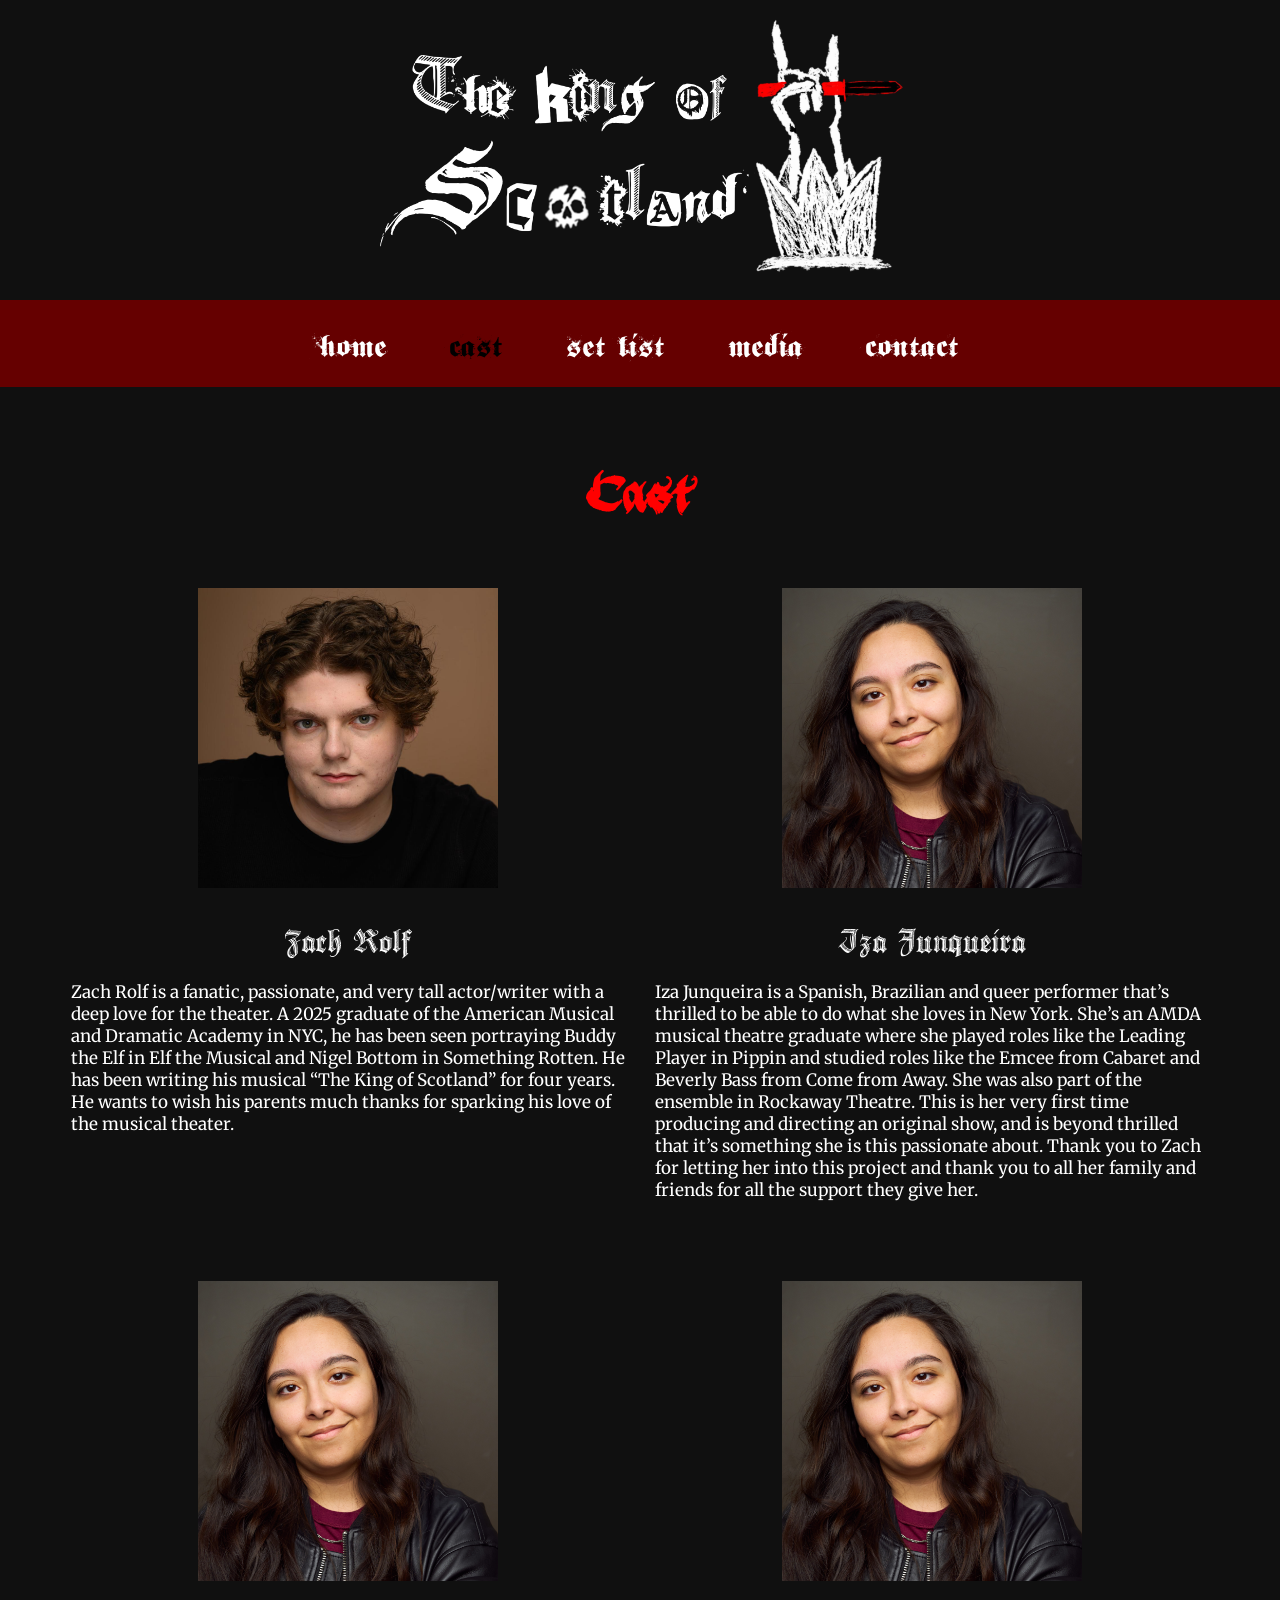
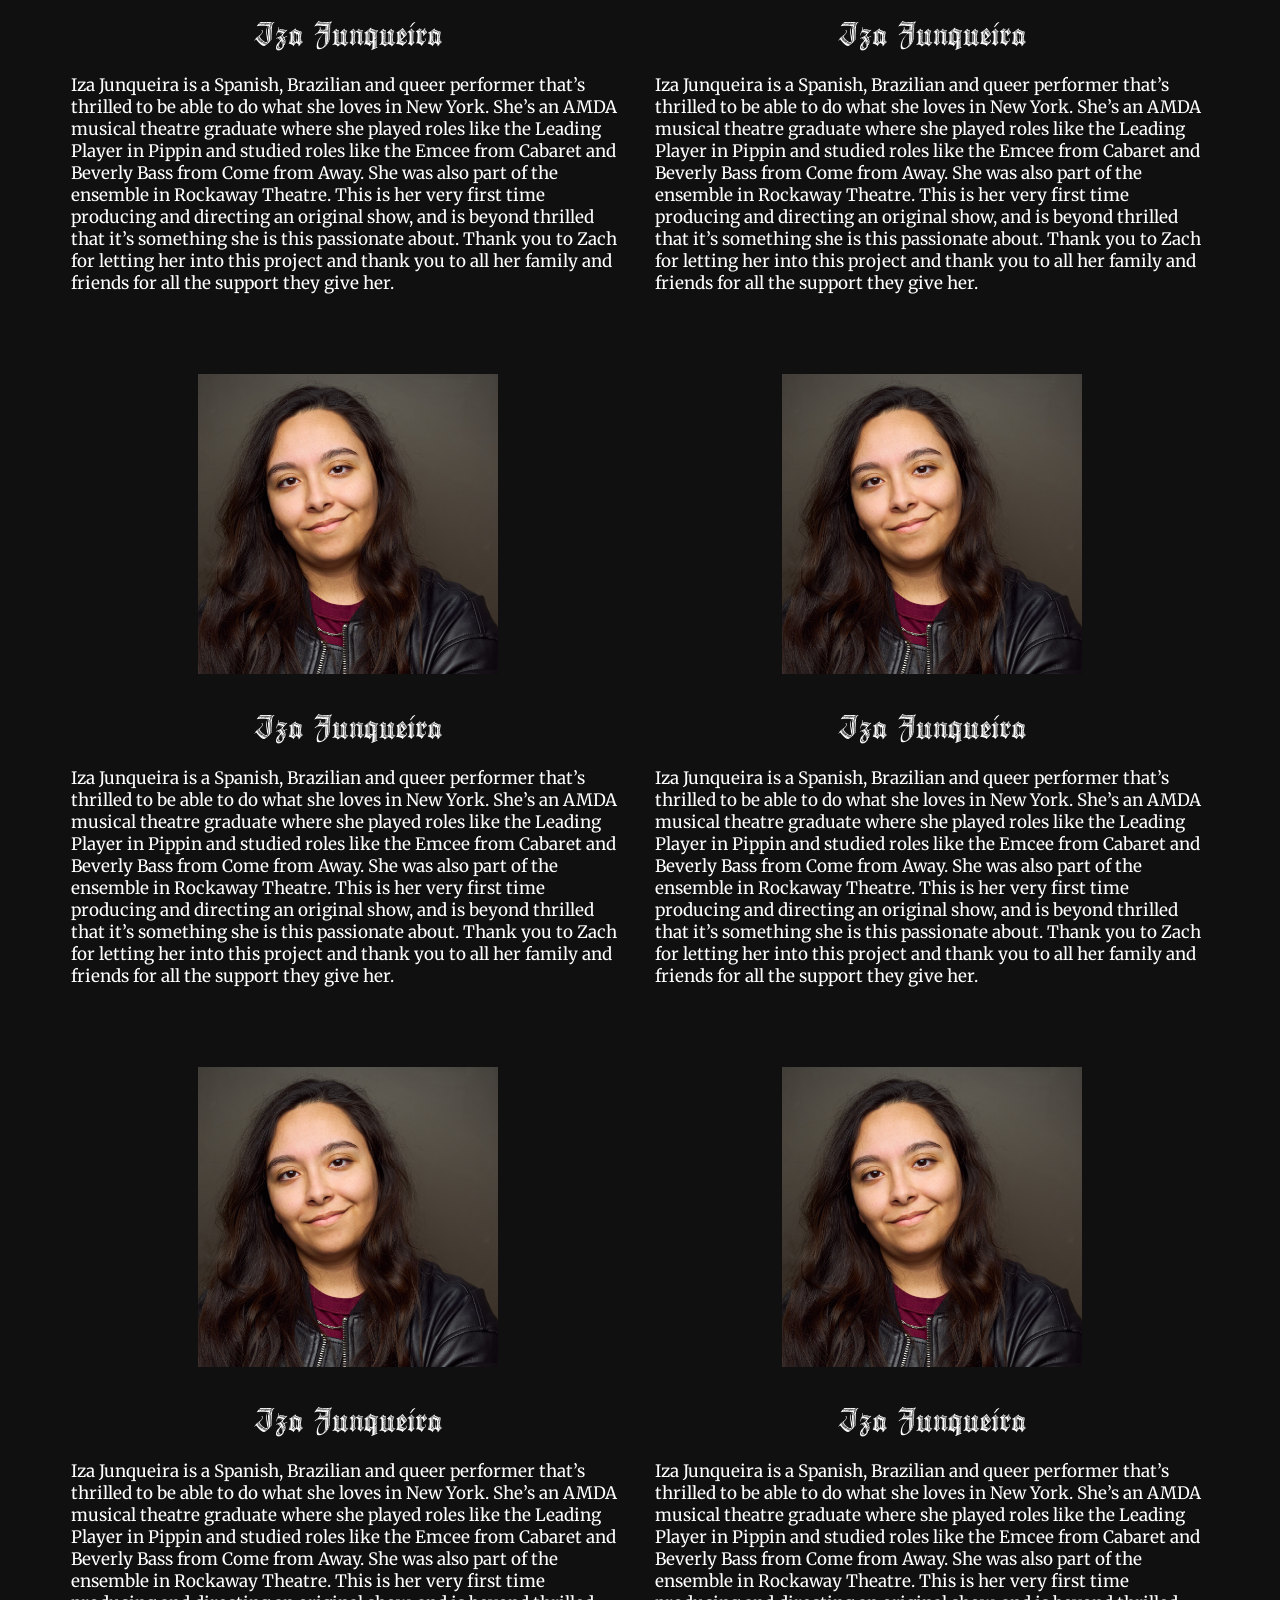
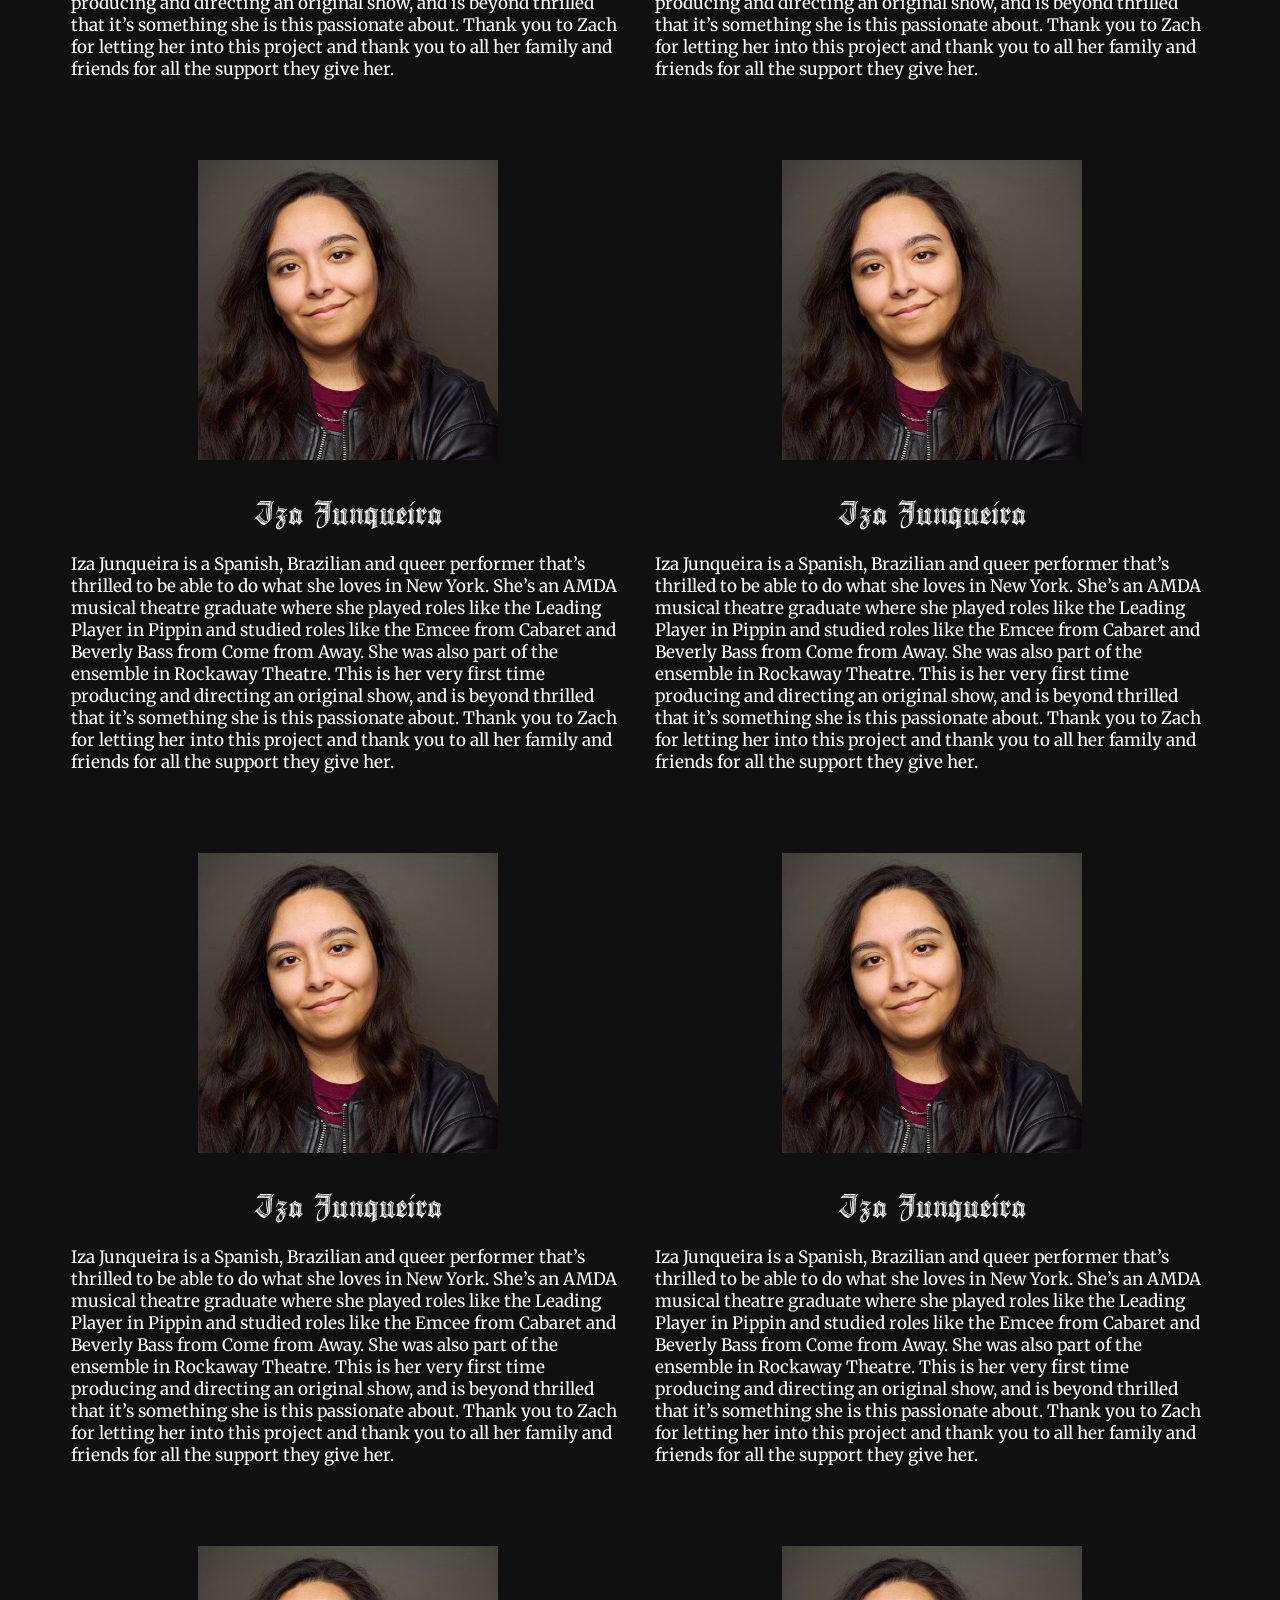
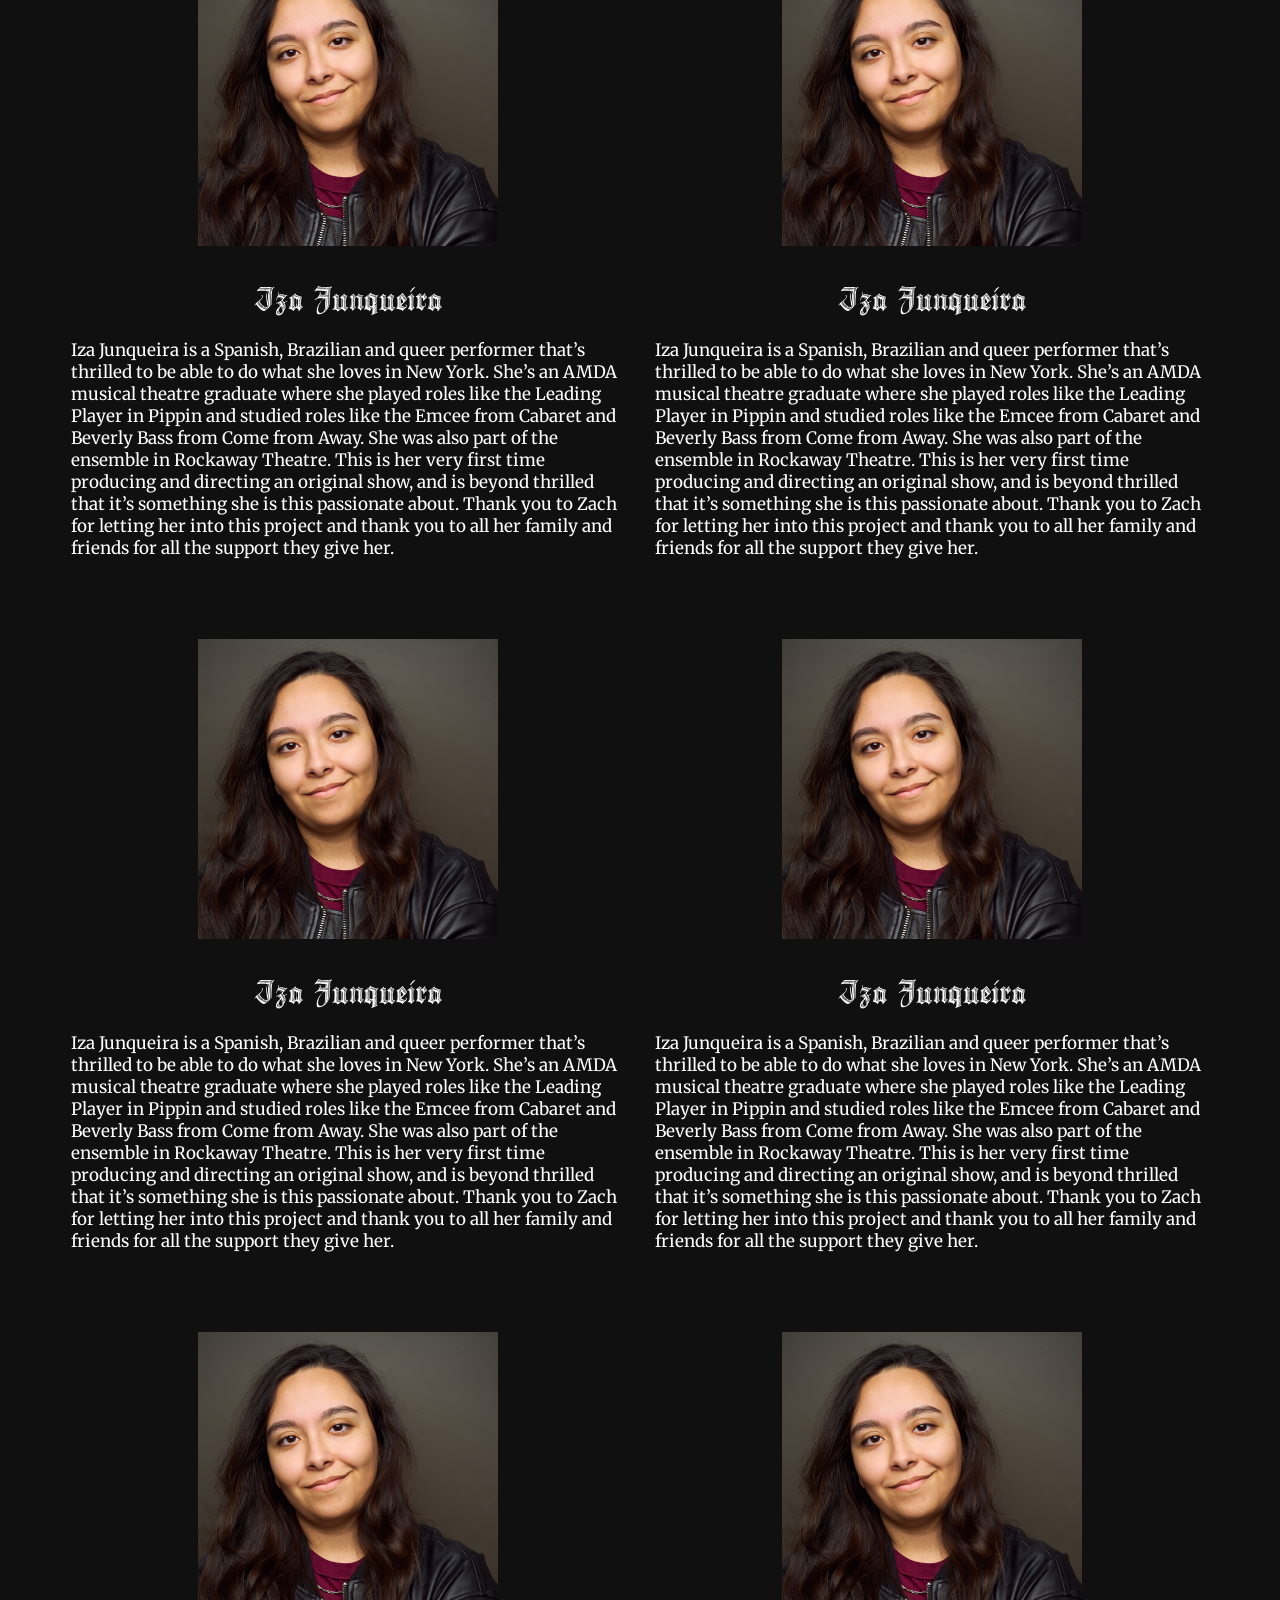
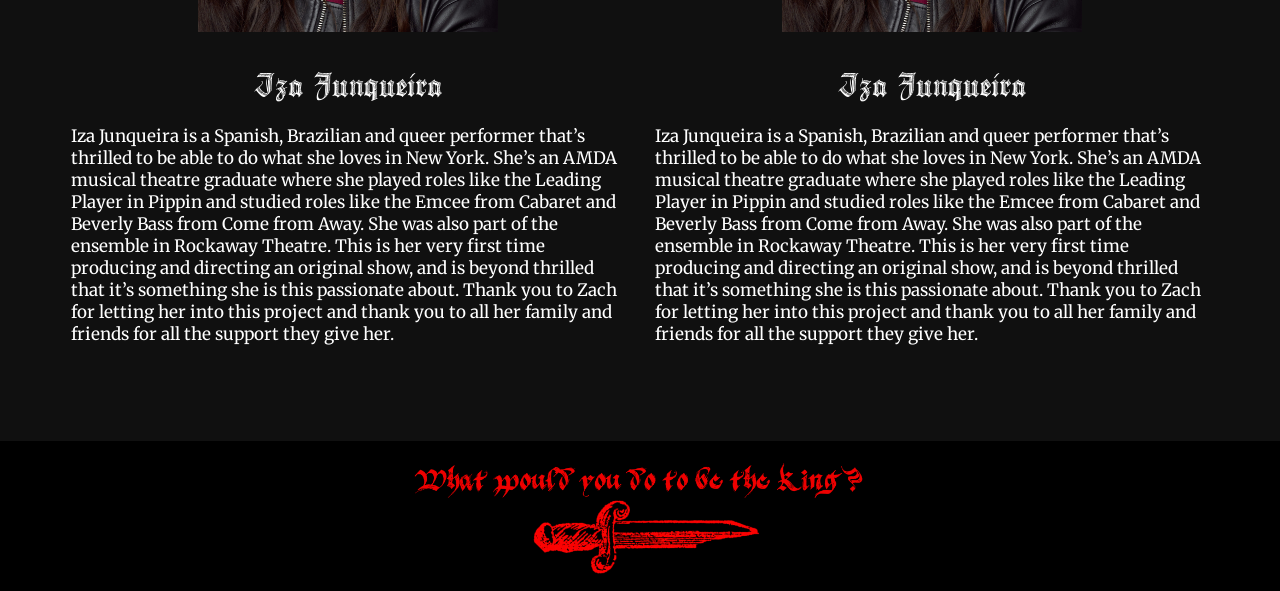
==== cast.html @ 0c0e6af6 "feat: add and style cast for desktop" ====
<!DOCTYPE html>
<html lang="en">
<head>
  <meta charset="UTF-8">
  <meta name="viewport" content="width=device-width, initial-scale=1.0">
  <title>The King of Scotland | Cast</title>
  <link rel="stylesheet" href="style.css">
  <script src="script.js"></script>
</head>
<body>
  
  <header>
    <div class="banner">
      <img src="./images/kos-full-logo-right.png">
    </div>
  </header>
  <div class="menu__container">
    <nav class="menu">
      <a href="index.html">HOME</a>
      <a href="cast.html" class="active">CAST</a>
      <a href="set-list.html">SET LIST</a>
      <a href="media.html">MEDIA</a>
      <a href="contact.html">CONTACT</a>
    </nav>
  </div>

  <main class="intro">
    <div class="container">
      <div class="row">
        <h1 class="intro__header">Cast</h1>
        <div class="cast">
          <div class="cast-member">
            <figure class="cast-member__img--wrapper">
              <img src="/images/headshots/zach headshot .jpeg" alt="" class="cast-member__img">
            </figure>
            <div class="cast-member__bio">
              <div class="cast-member__name">
              Zach Rolf
              </div>
              <div class="cast-member__description">
                Zach Rolf is a fanatic, passionate, and very tall actor/writer with a deep love for the theater. A 2025 graduate of the American Musical and Dramatic Academy in NYC, he has been seen portraying Buddy the Elf in Elf the Musical and Nigel Bottom in Something Rotten. He has been writing his musical “The King of Scotland” for four years. He wants to wish his parents much thanks for sparking his love of the musical theater.
              </div>
            </div>
          </div>
          <div class="cast-member">
            <figure class="cast-member__img--wrapper">
              <img src="/images/headshots/iza.jpg" alt="" class="cast-member__img">
            </figure>
            <div class="cast-member__bio">
              <div class="cast-member__name">
              Iza Junqueira
              </div>
              <div class="cast-member__description">
                Iza Junqueira is a Spanish, Brazilian and queer performer that’s thrilled to be able to do what she loves in New York. She’s an AMDA musical theatre graduate where she played roles like the Leading Player in Pippin and studied roles like the Emcee from Cabaret and Beverly Bass from Come from Away. She was also part of the ensemble in Rockaway Theatre. This is her very first time producing and directing an original show, and is beyond thrilled that it’s something she is this passionate about. Thank you to Zach for letting her into this project and thank you to all her family and friends for all the support they give her.
              </div>
            </div>
          </div>
          <div class="cast-member">
            <figure class="cast-member__img--wrapper">
              <img src="/images/headshots/iza.jpg" alt="" class="cast-member__img">
            </figure>
            <div class="cast-member__bio">
              <div class="cast-member__name">
              Iza Junqueira
              </div>
              <div class="cast-member__description">
                Iza Junqueira is a Spanish, Brazilian and queer performer that’s thrilled to be able to do what she loves in New York. She’s an AMDA musical theatre graduate where she played roles like the Leading Player in Pippin and studied roles like the Emcee from Cabaret and Beverly Bass from Come from Away. She was also part of the ensemble in Rockaway Theatre. This is her very first time producing and directing an original show, and is beyond thrilled that it’s something she is this passionate about. Thank you to Zach for letting her into this project and thank you to all her family and friends for all the support they give her.
              </div>
            </div>
          </div>
          <div class="cast-member">
            <figure class="cast-member__img--wrapper">
              <img src="/images/headshots/iza.jpg" alt="" class="cast-member__img">
            </figure>
            <div class="cast-member__bio">
              <div class="cast-member__name">
              Iza Junqueira
              </div>
              <div class="cast-member__description">
                Iza Junqueira is a Spanish, Brazilian and queer performer that’s thrilled to be able to do what she loves in New York. She’s an AMDA musical theatre graduate where she played roles like the Leading Player in Pippin and studied roles like the Emcee from Cabaret and Beverly Bass from Come from Away. She was also part of the ensemble in Rockaway Theatre. This is her very first time producing and directing an original show, and is beyond thrilled that it’s something she is this passionate about. Thank you to Zach for letting her into this project and thank you to all her family and friends for all the support they give her.
              </div>
            </div>
          </div>
          <div class="cast-member">
            <figure class="cast-member__img--wrapper">
              <img src="/images/headshots/iza.jpg" alt="" class="cast-member__img">
            </figure>
            <div class="cast-member__bio">
              <div class="cast-member__name">
              Iza Junqueira
              </div>
              <div class="cast-member__description">
                Iza Junqueira is a Spanish, Brazilian and queer performer that’s thrilled to be able to do what she loves in New York. She’s an AMDA musical theatre graduate where she played roles like the Leading Player in Pippin and studied roles like the Emcee from Cabaret and Beverly Bass from Come from Away. She was also part of the ensemble in Rockaway Theatre. This is her very first time producing and directing an original show, and is beyond thrilled that it’s something she is this passionate about. Thank you to Zach for letting her into this project and thank you to all her family and friends for all the support they give her.
              </div>
            </div>
          </div>
          <div class="cast-member">
            <figure class="cast-member__img--wrapper">
              <img src="/images/headshots/iza.jpg" alt="" class="cast-member__img">
            </figure>
            <div class="cast-member__bio">
              <div class="cast-member__name">
              Iza Junqueira
              </div>
              <div class="cast-member__description">
                Iza Junqueira is a Spanish, Brazilian and queer performer that’s thrilled to be able to do what she loves in New York. She’s an AMDA musical theatre graduate where she played roles like the Leading Player in Pippin and studied roles like the Emcee from Cabaret and Beverly Bass from Come from Away. She was also part of the ensemble in Rockaway Theatre. This is her very first time producing and directing an original show, and is beyond thrilled that it’s something she is this passionate about. Thank you to Zach for letting her into this project and thank you to all her family and friends for all the support they give her.
              </div>
            </div>
          </div>
          <div class="cast-member">
            <figure class="cast-member__img--wrapper">
              <img src="/images/headshots/iza.jpg" alt="" class="cast-member__img">
            </figure>
            <div class="cast-member__bio">
              <div class="cast-member__name">
              Iza Junqueira
              </div>
              <div class="cast-member__description">
                Iza Junqueira is a Spanish, Brazilian and queer performer that’s thrilled to be able to do what she loves in New York. She’s an AMDA musical theatre graduate where she played roles like the Leading Player in Pippin and studied roles like the Emcee from Cabaret and Beverly Bass from Come from Away. She was also part of the ensemble in Rockaway Theatre. This is her very first time producing and directing an original show, and is beyond thrilled that it’s something she is this passionate about. Thank you to Zach for letting her into this project and thank you to all her family and friends for all the support they give her.
              </div>
            </div>
          </div>
          <div class="cast-member">
            <figure class="cast-member__img--wrapper">
              <img src="/images/headshots/iza.jpg" alt="" class="cast-member__img">
            </figure>
            <div class="cast-member__bio">
              <div class="cast-member__name">
              Iza Junqueira
              </div>
              <div class="cast-member__description">
                Iza Junqueira is a Spanish, Brazilian and queer performer that’s thrilled to be able to do what she loves in New York. She’s an AMDA musical theatre graduate where she played roles like the Leading Player in Pippin and studied roles like the Emcee from Cabaret and Beverly Bass from Come from Away. She was also part of the ensemble in Rockaway Theatre. This is her very first time producing and directing an original show, and is beyond thrilled that it’s something she is this passionate about. Thank you to Zach for letting her into this project and thank you to all her family and friends for all the support they give her.
              </div>
            </div>
          </div>
          <div class="cast-member">
            <figure class="cast-member__img--wrapper">
              <img src="/images/headshots/iza.jpg" alt="" class="cast-member__img">
            </figure>
            <div class="cast-member__bio">
              <div class="cast-member__name">
              Iza Junqueira
              </div>
              <div class="cast-member__description">
                Iza Junqueira is a Spanish, Brazilian and queer performer that’s thrilled to be able to do what she loves in New York. She’s an AMDA musical theatre graduate where she played roles like the Leading Player in Pippin and studied roles like the Emcee from Cabaret and Beverly Bass from Come from Away. She was also part of the ensemble in Rockaway Theatre. This is her very first time producing and directing an original show, and is beyond thrilled that it’s something she is this passionate about. Thank you to Zach for letting her into this project and thank you to all her family and friends for all the support they give her.
              </div>
            </div>
          </div>
          <div class="cast-member">
            <figure class="cast-member__img--wrapper">
              <img src="/images/headshots/iza.jpg" alt="" class="cast-member__img">
            </figure>
            <div class="cast-member__bio">
              <div class="cast-member__name">
              Iza Junqueira
              </div>
              <div class="cast-member__description">
                Iza Junqueira is a Spanish, Brazilian and queer performer that’s thrilled to be able to do what she loves in New York. She’s an AMDA musical theatre graduate where she played roles like the Leading Player in Pippin and studied roles like the Emcee from Cabaret and Beverly Bass from Come from Away. She was also part of the ensemble in Rockaway Theatre. This is her very first time producing and directing an original show, and is beyond thrilled that it’s something she is this passionate about. Thank you to Zach for letting her into this project and thank you to all her family and friends for all the support they give her.
              </div>
            </div>
          </div>
          <div class="cast-member">
            <figure class="cast-member__img--wrapper">
              <img src="/images/headshots/iza.jpg" alt="" class="cast-member__img">
            </figure>
            <div class="cast-member__bio">
              <div class="cast-member__name">
              Iza Junqueira
              </div>
              <div class="cast-member__description">
                Iza Junqueira is a Spanish, Brazilian and queer performer that’s thrilled to be able to do what she loves in New York. She’s an AMDA musical theatre graduate where she played roles like the Leading Player in Pippin and studied roles like the Emcee from Cabaret and Beverly Bass from Come from Away. She was also part of the ensemble in Rockaway Theatre. This is her very first time producing and directing an original show, and is beyond thrilled that it’s something she is this passionate about. Thank you to Zach for letting her into this project and thank you to all her family and friends for all the support they give her.
              </div>
            </div>
          </div>
          <div class="cast-member">
            <figure class="cast-member__img--wrapper">
              <img src="/images/headshots/iza.jpg" alt="" class="cast-member__img">
            </figure>
            <div class="cast-member__bio">
              <div class="cast-member__name">
              Iza Junqueira
              </div>
              <div class="cast-member__description">
                Iza Junqueira is a Spanish, Brazilian and queer performer that’s thrilled to be able to do what she loves in New York. She’s an AMDA musical theatre graduate where she played roles like the Leading Player in Pippin and studied roles like the Emcee from Cabaret and Beverly Bass from Come from Away. She was also part of the ensemble in Rockaway Theatre. This is her very first time producing and directing an original show, and is beyond thrilled that it’s something she is this passionate about. Thank you to Zach for letting her into this project and thank you to all her family and friends for all the support they give her.
              </div>
            </div>
          </div>
          <div class="cast-member">
            <figure class="cast-member__img--wrapper">
              <img src="/images/headshots/iza.jpg" alt="" class="cast-member__img">
            </figure>
            <div class="cast-member__bio">
              <div class="cast-member__name">
              Iza Junqueira
              </div>
              <div class="cast-member__description">
                Iza Junqueira is a Spanish, Brazilian and queer performer that’s thrilled to be able to do what she loves in New York. She’s an AMDA musical theatre graduate where she played roles like the Leading Player in Pippin and studied roles like the Emcee from Cabaret and Beverly Bass from Come from Away. She was also part of the ensemble in Rockaway Theatre. This is her very first time producing and directing an original show, and is beyond thrilled that it’s something she is this passionate about. Thank you to Zach for letting her into this project and thank you to all her family and friends for all the support they give her.
              </div>
            </div>
          </div>
          <div class="cast-member">
            <figure class="cast-member__img--wrapper">
              <img src="/images/headshots/iza.jpg" alt="" class="cast-member__img">
            </figure>
            <div class="cast-member__bio">
              <div class="cast-member__name">
              Iza Junqueira
              </div>
              <div class="cast-member__description">
                Iza Junqueira is a Spanish, Brazilian and queer performer that’s thrilled to be able to do what she loves in New York. She’s an AMDA musical theatre graduate where she played roles like the Leading Player in Pippin and studied roles like the Emcee from Cabaret and Beverly Bass from Come from Away. She was also part of the ensemble in Rockaway Theatre. This is her very first time producing and directing an original show, and is beyond thrilled that it’s something she is this passionate about. Thank you to Zach for letting her into this project and thank you to all her family and friends for all the support they give her.
              </div>
            </div>
          </div>
          <div class="cast-member">
            <figure class="cast-member__img--wrapper">
              <img src="/images/headshots/iza.jpg" alt="" class="cast-member__img">
            </figure>
            <div class="cast-member__bio">
              <div class="cast-member__name">
              Iza Junqueira
              </div>
              <div class="cast-member__description">
                Iza Junqueira is a Spanish, Brazilian and queer performer that’s thrilled to be able to do what she loves in New York. She’s an AMDA musical theatre graduate where she played roles like the Leading Player in Pippin and studied roles like the Emcee from Cabaret and Beverly Bass from Come from Away. She was also part of the ensemble in Rockaway Theatre. This is her very first time producing and directing an original show, and is beyond thrilled that it’s something she is this passionate about. Thank you to Zach for letting her into this project and thank you to all her family and friends for all the support they give her.
              </div>
            </div>
          </div>
          <div class="cast-member">
            <figure class="cast-member__img--wrapper">
              <img src="/images/headshots/iza.jpg" alt="" class="cast-member__img">
            </figure>
            <div class="cast-member__bio">
              <div class="cast-member__name">
              Iza Junqueira
              </div>
              <div class="cast-member__description">
                Iza Junqueira is a Spanish, Brazilian and queer performer that’s thrilled to be able to do what she loves in New York. She’s an AMDA musical theatre graduate where she played roles like the Leading Player in Pippin and studied roles like the Emcee from Cabaret and Beverly Bass from Come from Away. She was also part of the ensemble in Rockaway Theatre. This is her very first time producing and directing an original show, and is beyond thrilled that it’s something she is this passionate about. Thank you to Zach for letting her into this project and thank you to all her family and friends for all the support they give her.
              </div>
            </div>
          </div>
          <div class="cast-member">
            <figure class="cast-member__img--wrapper">
              <img src="/images/headshots/iza.jpg" alt="" class="cast-member__img">
            </figure>
            <div class="cast-member__bio">
              <div class="cast-member__name">
              Iza Junqueira
              </div>
              <div class="cast-member__description">
                Iza Junqueira is a Spanish, Brazilian and queer performer that’s thrilled to be able to do what she loves in New York. She’s an AMDA musical theatre graduate where she played roles like the Leading Player in Pippin and studied roles like the Emcee from Cabaret and Beverly Bass from Come from Away. She was also part of the ensemble in Rockaway Theatre. This is her very first time producing and directing an original show, and is beyond thrilled that it’s something she is this passionate about. Thank you to Zach for letting her into this project and thank you to all her family and friends for all the support they give her.
              </div>
            </div>
          </div>
          <div class="cast-member">
            <figure class="cast-member__img--wrapper">
              <img src="/images/headshots/iza.jpg" alt="" class="cast-member__img">
            </figure>
            <div class="cast-member__bio">
              <div class="cast-member__name">
              Iza Junqueira
              </div>
              <div class="cast-member__description">
                Iza Junqueira is a Spanish, Brazilian and queer performer that’s thrilled to be able to do what she loves in New York. She’s an AMDA musical theatre graduate where she played roles like the Leading Player in Pippin and studied roles like the Emcee from Cabaret and Beverly Bass from Come from Away. She was also part of the ensemble in Rockaway Theatre. This is her very first time producing and directing an original show, and is beyond thrilled that it’s something she is this passionate about. Thank you to Zach for letting her into this project and thank you to all her family and friends for all the support they give her.
              </div>
            </div>
          </div>
        </div>
      </div>
    </div>
  </main>
  

  <footer>
    <div class="footer__img--wrapper">
      <img class="footer__img" src="images/what would you do to be the king.PNG" alt="">
    </div>
  </footer>
</body>
</html>
---- style.css ----
/* fonts */
@import url('https://fonts.googleapis.com/css2?family=Manufacturing+Consent&family=Roboto:ital,wght@0,100..900;1,100..900&display=swap');

@import url('https://fonts.googleapis.com/css2?family=Merriweather:ital,opsz,wght@0,18..144,300..900;1,18..144,300..900&display=swap');


@font-face {
  font-family: 'blackflag';
  src: url('fonts/BlackFlag.woff2');
  font-display: swap;
}

@font-face {
  font-family: 'deutsche';
  src: url('fonts/DeutscheZierschrift.woff2');
  font-display: swap;
}

@font-face {
  font-family: 'fleshwound';
  src: url('fonts/Flesh\ Wound.woff2');
  font-display: swap;
}

@font-face {
  font-family: 'gothicpunk';
  src: url('fonts/Gothic\ Punk.woff2');
  font-display: swap;
}

@font-face {
  font-family: 'gothical';
  src: url('fonts/Gothical.woff2');
  font-display: swap;
}

/* BODY */
html, body {
    margin: 0;
    padding: 0;
}

.container {
  padding: 56px;
}

.row {
  width: 100%;
  max-width: 1500px;
  margin: 0 auto;
}

/* 

BANNER!!!!

*/

.banner {
  display: flex;
  justify-content: center;
  background: #101010;
}

.banner img {
  max-height: 300px;
  width: auto;
}

/* nav bar */

.menu {
  display: flex;
  justify-content: center;
  gap: calc(100%/20);
  background: rgb(101, 0, 0);
  padding: 20px;
}

.menu__container {
  position: sticky;
  top: 0;
  z-index: 100;
  background: rgb(101, 0, 0);
}

.menu a {
  position: relative;
  text-decoration: none;
  color: white;
  font-family: 'gothical';
  font-size: 40px;
  align-items: center;
}

.menu a:hover {
  font-family: 'gothicpunk';
  font-size: 20px;
  padding-bottom: 0%;
}

.menu a.active {
  color: rgb(0, 0, 0);
}

/* 

HOME PAGE!!!!!!!!!!! 

*/

.intro {
  display: flex;
  flex-direction: column;
  justify-content: center;
  align-items: center;
  background-color: #101010;
  color: #ffffff;
}

.intro__header {
  color: red;
  font-family: "blackflag", sans-serif;
  text-align: center;
}

.intro__para, .intro__para--primary {
  font-family: 'Manufacturing Consent', sans-serif;
  font-size: 28px;
  margin: 0 24px;
  text-align: center;
  margin: 12px 24px;
  max-width: 60vw;
}

.intro__para--primary {
  color: red;
}

/* 

CAST!!!!!!!!!!!!!!

*/

.cast {
  display: flex;
  gap: calc(100/3);
  justify-content: center;
  flex-wrap: wrap;
}

.cast-member {
  padding: 24px 15px;
  padding-bottom: 40px;
  flex: 1;
}

.cast-member__img--wrapper {
  border-radius: 4px;
  display: flex;
  justify-content: center;
}

.cast-member__img {
  height: 300px;
  width: 300px;
  object-fit: cover;
  object-position: top;
}

.cast-member__bio {
  display: flex;
  flex-wrap: wrap;
  flex-direction: column;
  align-items: center;
}

.cast-member__name {
  font-family: 'deutsche', sans-serif;
  padding: 20px 0;
  font-size: 30px;
}

.cast-member__description {
  font-family: 'Merriweather', sans-serif;
  font-size: 17px;
}

/* 

FOOTER

*/

footer {
  background-color: black;
}

.footer__img--wrapper {
  background-color: black;
  overflow: hidden;
  display: flex;
  justify-content: center;
}

.footer__img {
  max-height: 150px;
}


/* PHONE SIZE */
@media (max-width: 550px) {
  .menu__container {
    display: flex;
    flex-wrap: wrap;
  }
  
  .menu {
    display: flex;
    flex-wrap: wrap;
  }

  h1 {
    padding-top: 10px;
    font-size: 25px;
  }

}

@media (max-width: 768px) {
  .banner img {
    max-width: 70vw;
    height: auto;
  }

  .menu__container {
    display: flex;
    flex-wrap: wrap;
    justify-content: center;
  }

  .menu {
    width: 100vw;
    display: flex;
    flex-wrap: wrap;
    padding: 20px;
    gap: calc(100%/20);
    justify-content: center;
  }

  .menu a {
    font-size: 30px;
  }

  .intro {
    flex-wrap: wrap;
    padding: 0 20px;
  }

  
}

@media (max-width: 938px) {
  .cast {
    display: flex;
    flex-wrap: wrap;
    gap: 100%;
    flex-direction: column;
  }

  .cast-member {
    padding: 24px;
    width: 100%;
  }

  .cast-member__img--wrapper {
    overflow: hidden;
  }

  .cast-member__img {
    width: 200px;
    height: 200px;
  }

  .cast-member__bio {
    align-items: start;
    
  }


}
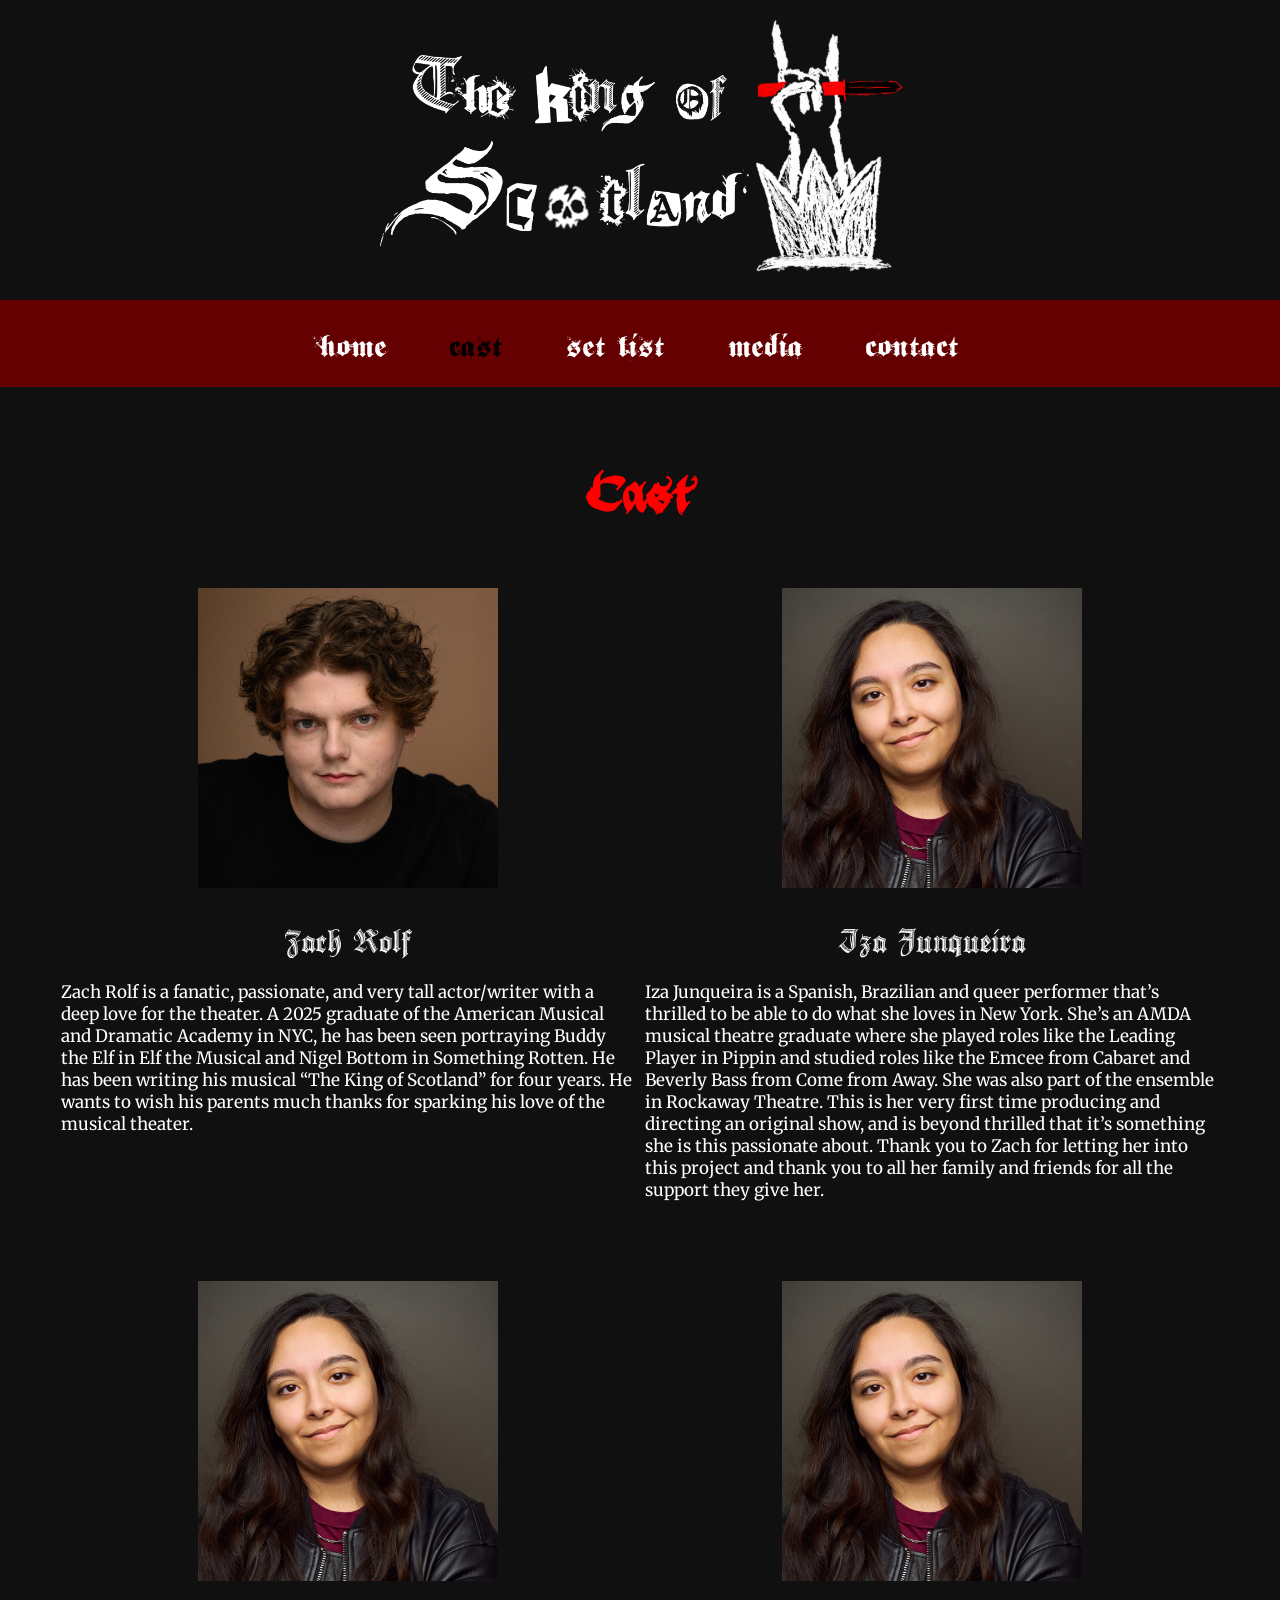
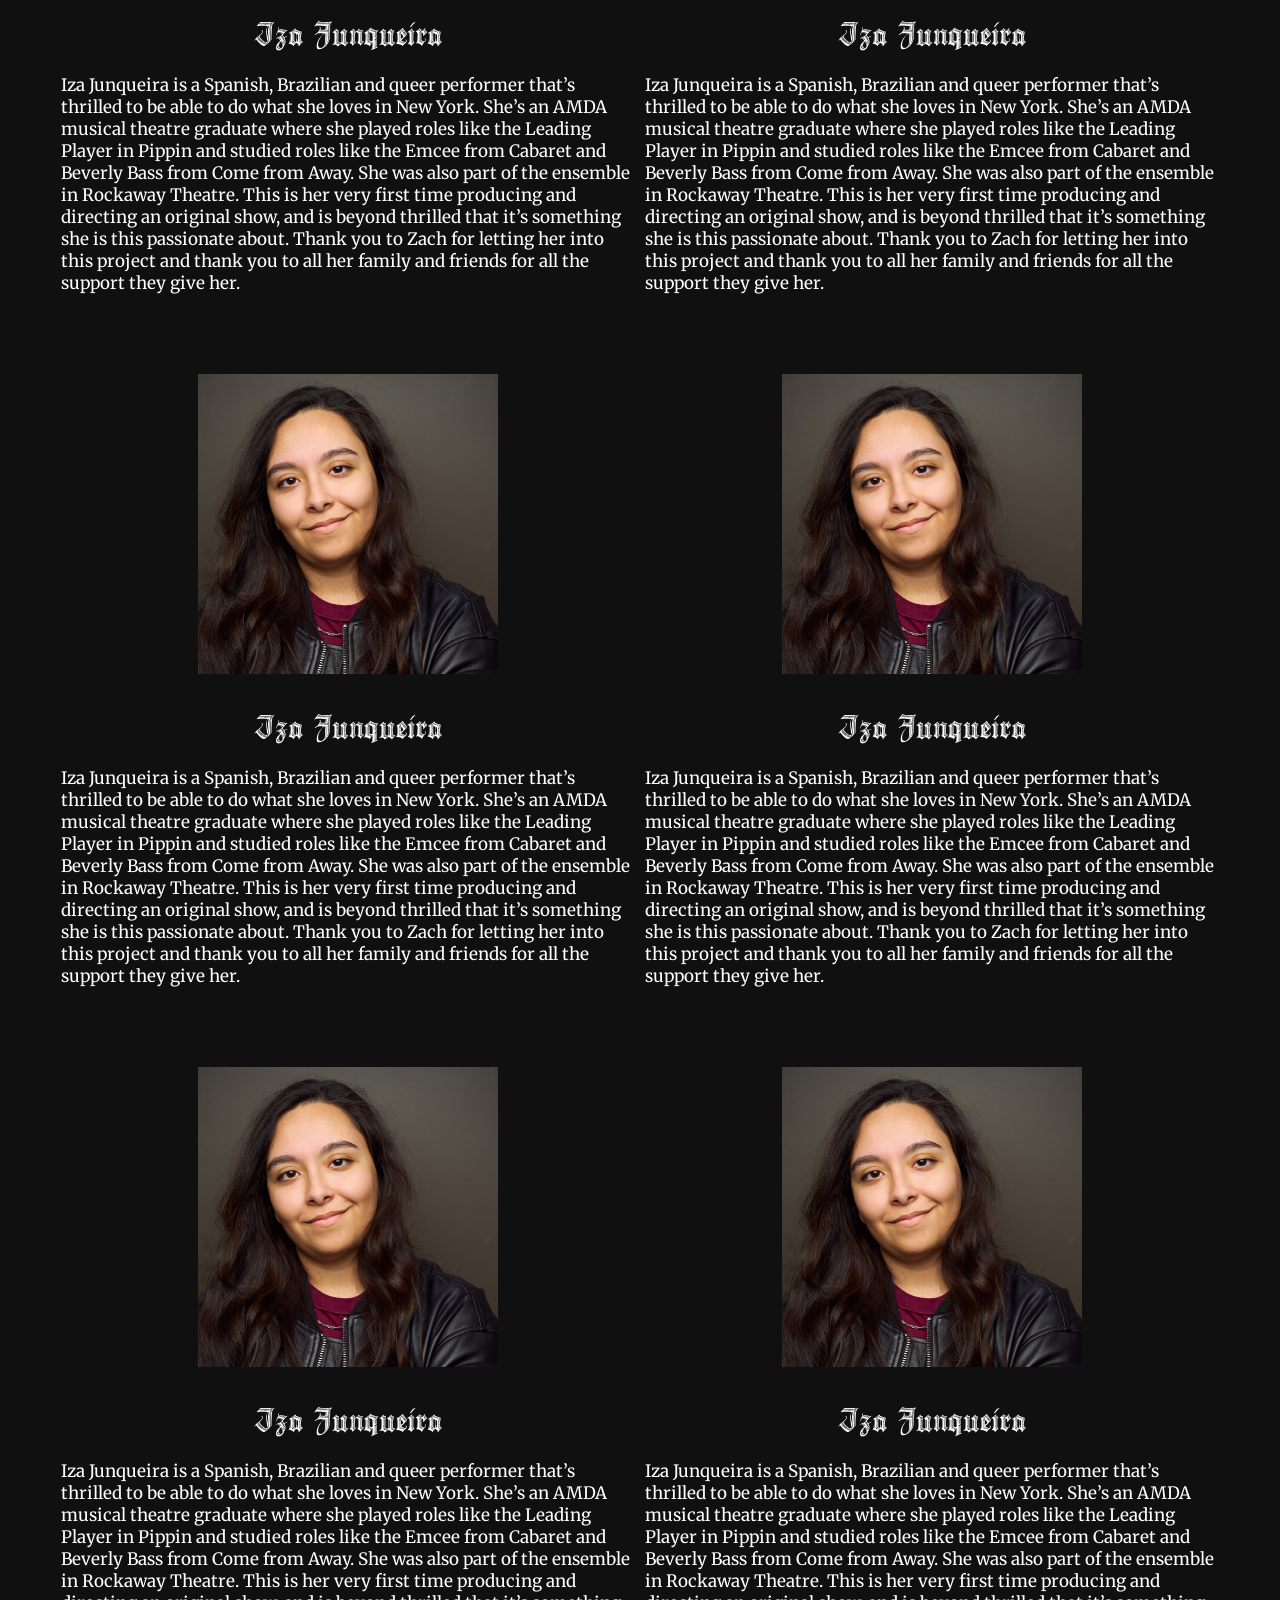
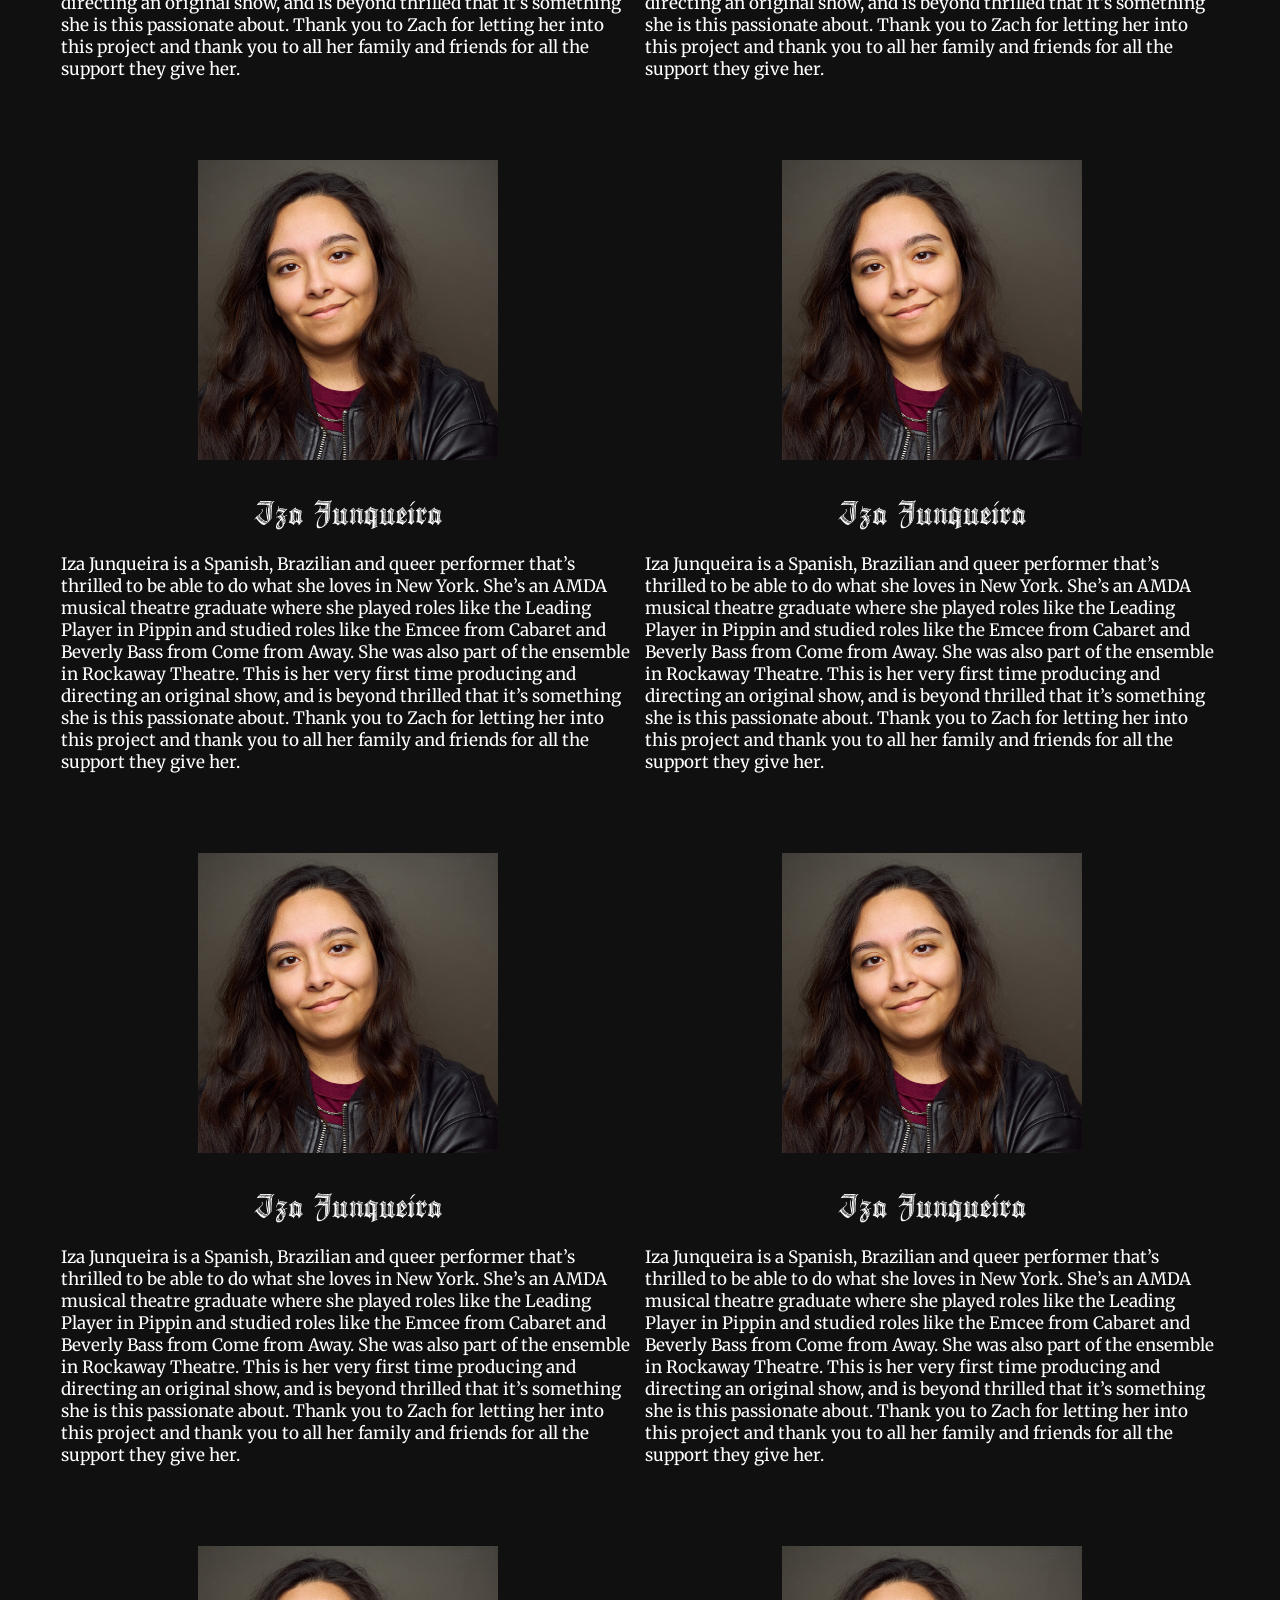
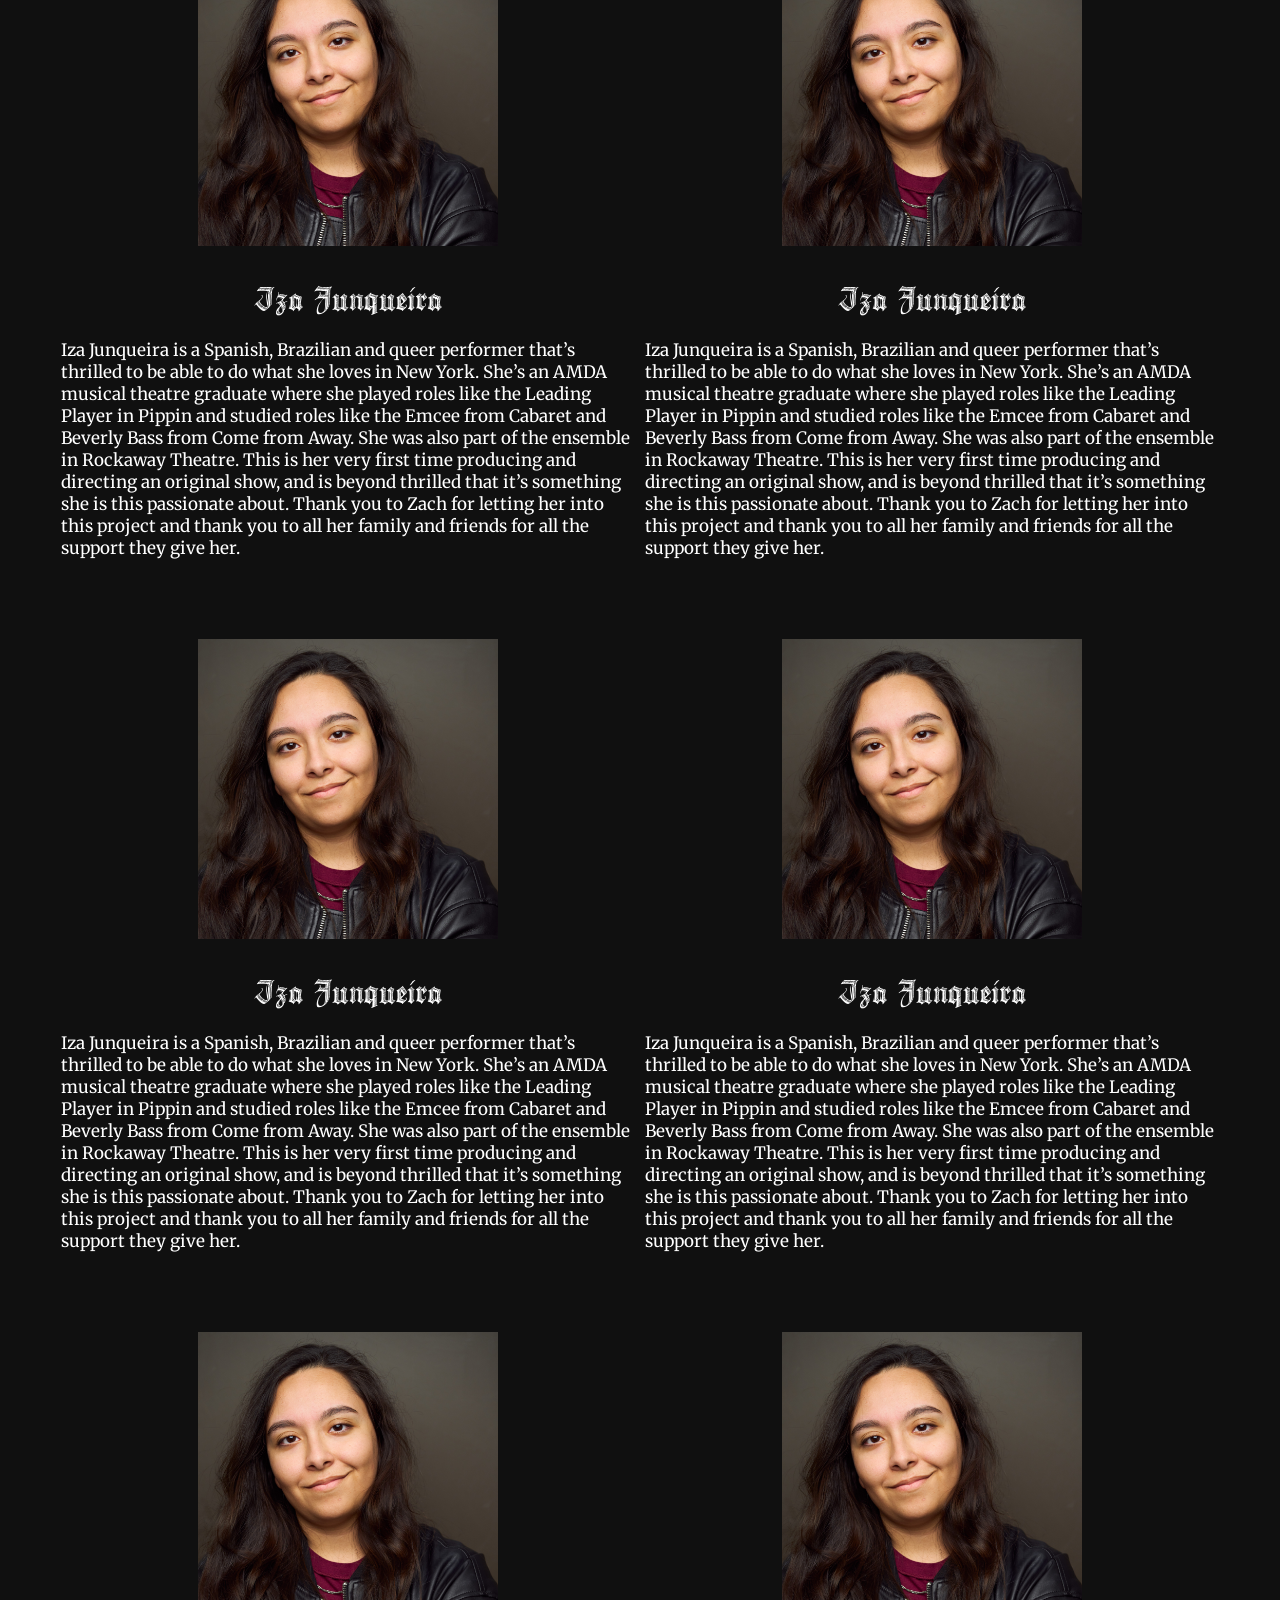
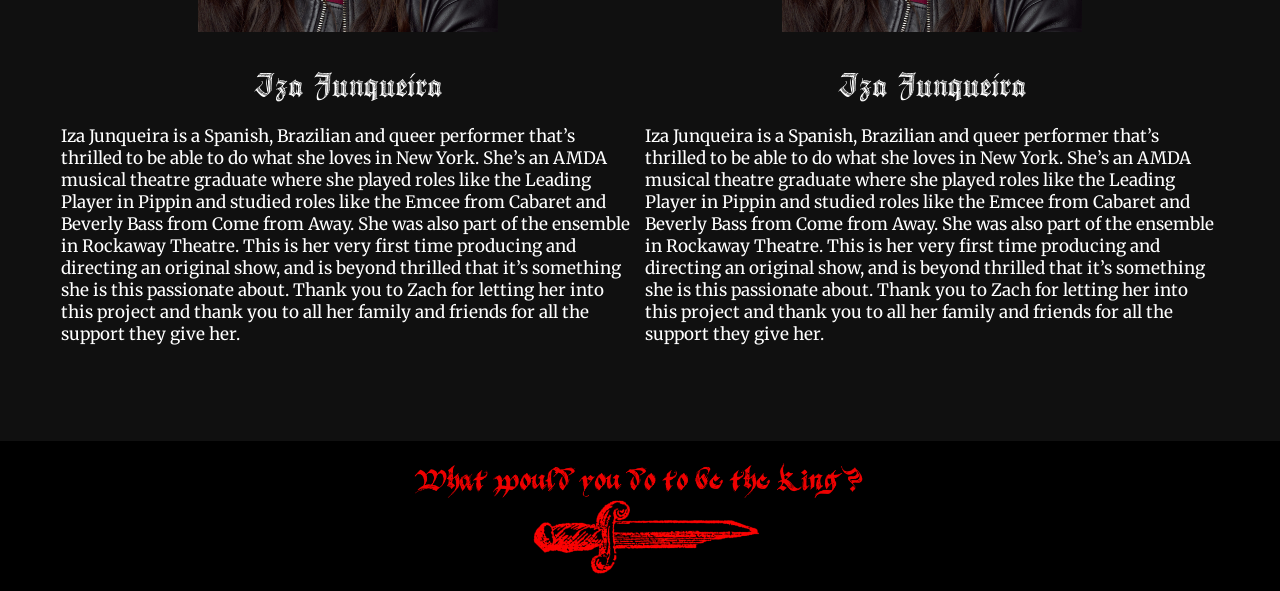
==== commit efcaf2be: "feat: add cast responsiveness for mobile" ====
--- a/cast.html
+++ b/cast.html
@@ -24,7 +24,7 @@
     </nav>
   </div>
 
-  <main class="intro">
+  <main class="cast__page">
     <div class="container">
       <div class="row">
         <h1 class="intro__header">Cast</h1>
--- a/style.css
+++ b/style.css
@@ -143,6 +143,15 @@
 
 */
 
+.cast__page {
+  display: flex;
+  flex-direction: column;
+  justify-content: center;
+  align-items: center;
+  background-color: #101010;
+  color: #ffffff;
+}
+
 .cast {
   display: flex;
   gap: calc(100/3);
@@ -151,7 +160,7 @@
 }
 
 .cast-member {
-  padding: 24px 15px;
+  padding: 24px 5px;
   padding-bottom: 40px;
   flex: 1;
 }
@@ -210,20 +219,41 @@
 
 
 /* PHONE SIZE */
-@media (max-width: 550px) {
-  .menu__container {
-    display: flex;
-    flex-wrap: wrap;
-  }
-  
-  .menu {
-    display: flex;
-    flex-wrap: wrap;
-  }
-
-  h1 {
-    padding-top: 10px;
-    font-size: 25px;
+
+@media (max-width: 964px) {
+  .cast {
+    display: flex;
+    gap: 0;
+    flex-direction: column;
+  }
+
+  .cast-member {
+    display: flex;
+    flex-direction: row;
+    align-items: flex-start;
+    gap: 16px;
+    width: 100%;
+    box-sizing: border-box;
+  }
+
+  .cast-member__img--wrapper {
+    flex-shrink: 0;
+    margin: 0;
+  }
+
+  .cast-member__img {
+    width: 200px;
+    height: 200px;
+  }
+
+  .cast-member__bio {
+    align-items: flex-start;
+    flex: 1;
+    min-width: 0;
+  }
+
+  .cast-member__name {
+    padding: 0 0 12px 0;
   }
 
 }
@@ -258,35 +288,48 @@
     padding: 0 20px;
   }
 
+  .cast-member__img {
+    width: 150px;
+    height: 150px;
+  }
+
+  .cast-member__name {
+    font-size: 20px;
+  }
+
+  .cast-member__description {
+    font-size: 13px;
+  }
+}
+
+@media (max-width: 550px) {
+  .menu__container {
+    display: flex;
+    flex-wrap: wrap;
+  }
   
-}
-
-@media (max-width: 938px) {
-  .cast {
-    display: flex;
-    flex-wrap: wrap;
-    gap: 100%;
-    flex-direction: column;
-  }
-
-  .cast-member {
-    padding: 24px;
-    width: 100%;
-  }
-
-  .cast-member__img--wrapper {
-    overflow: hidden;
+  .menu {
+    display: flex;
+    flex-wrap: wrap;
+  }
+
+  .container {
+    padding: 5px 15px;
+  }
+
+  h1 {
+    padding-top: 10px;
+    font-size: 25px;
+  }
+
+  .footer__img {
+    max-width: 90vw;
+    height: auto;
   }
 
   .cast-member__img {
-    width: 200px;
-    height: 200px;
-  }
-
-  .cast-member__bio {
-    align-items: start;
-    
-  }
-
+    width: 100px;
+    height: 100px;
+  }
 
 }
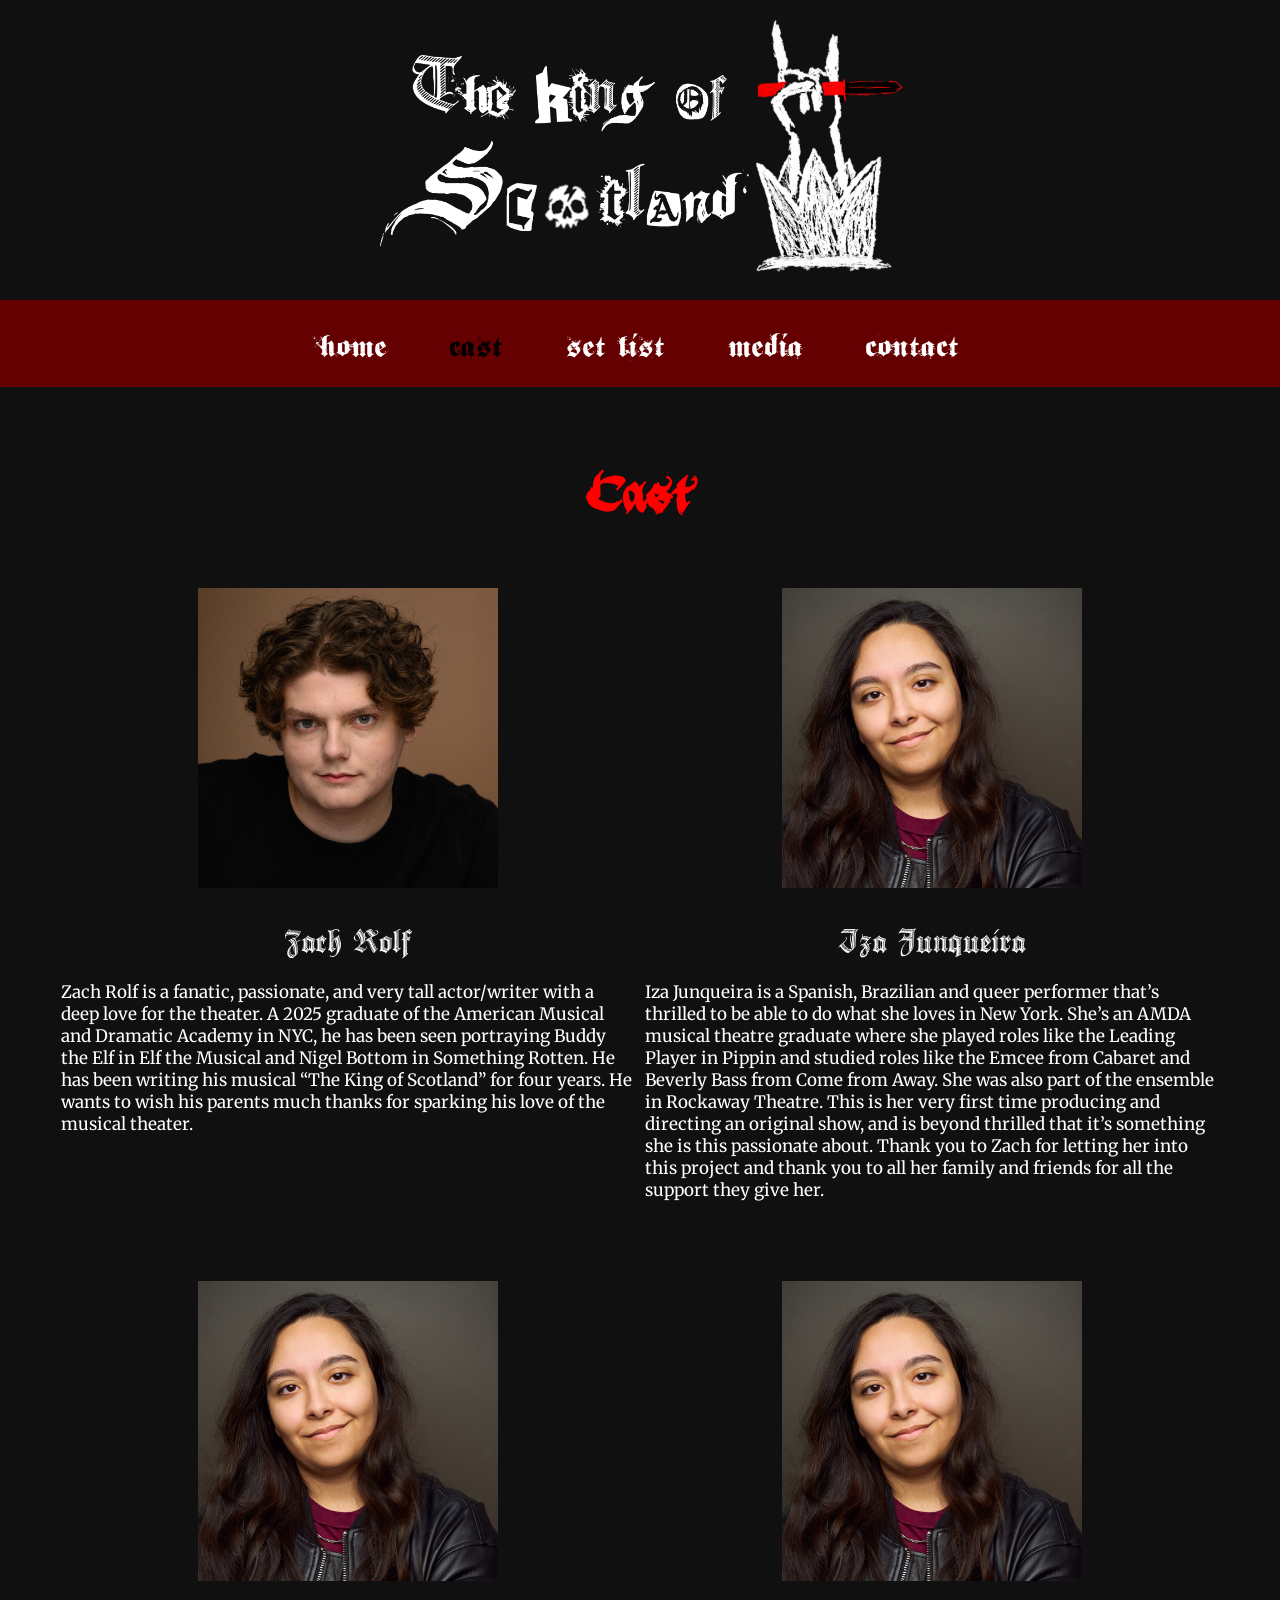
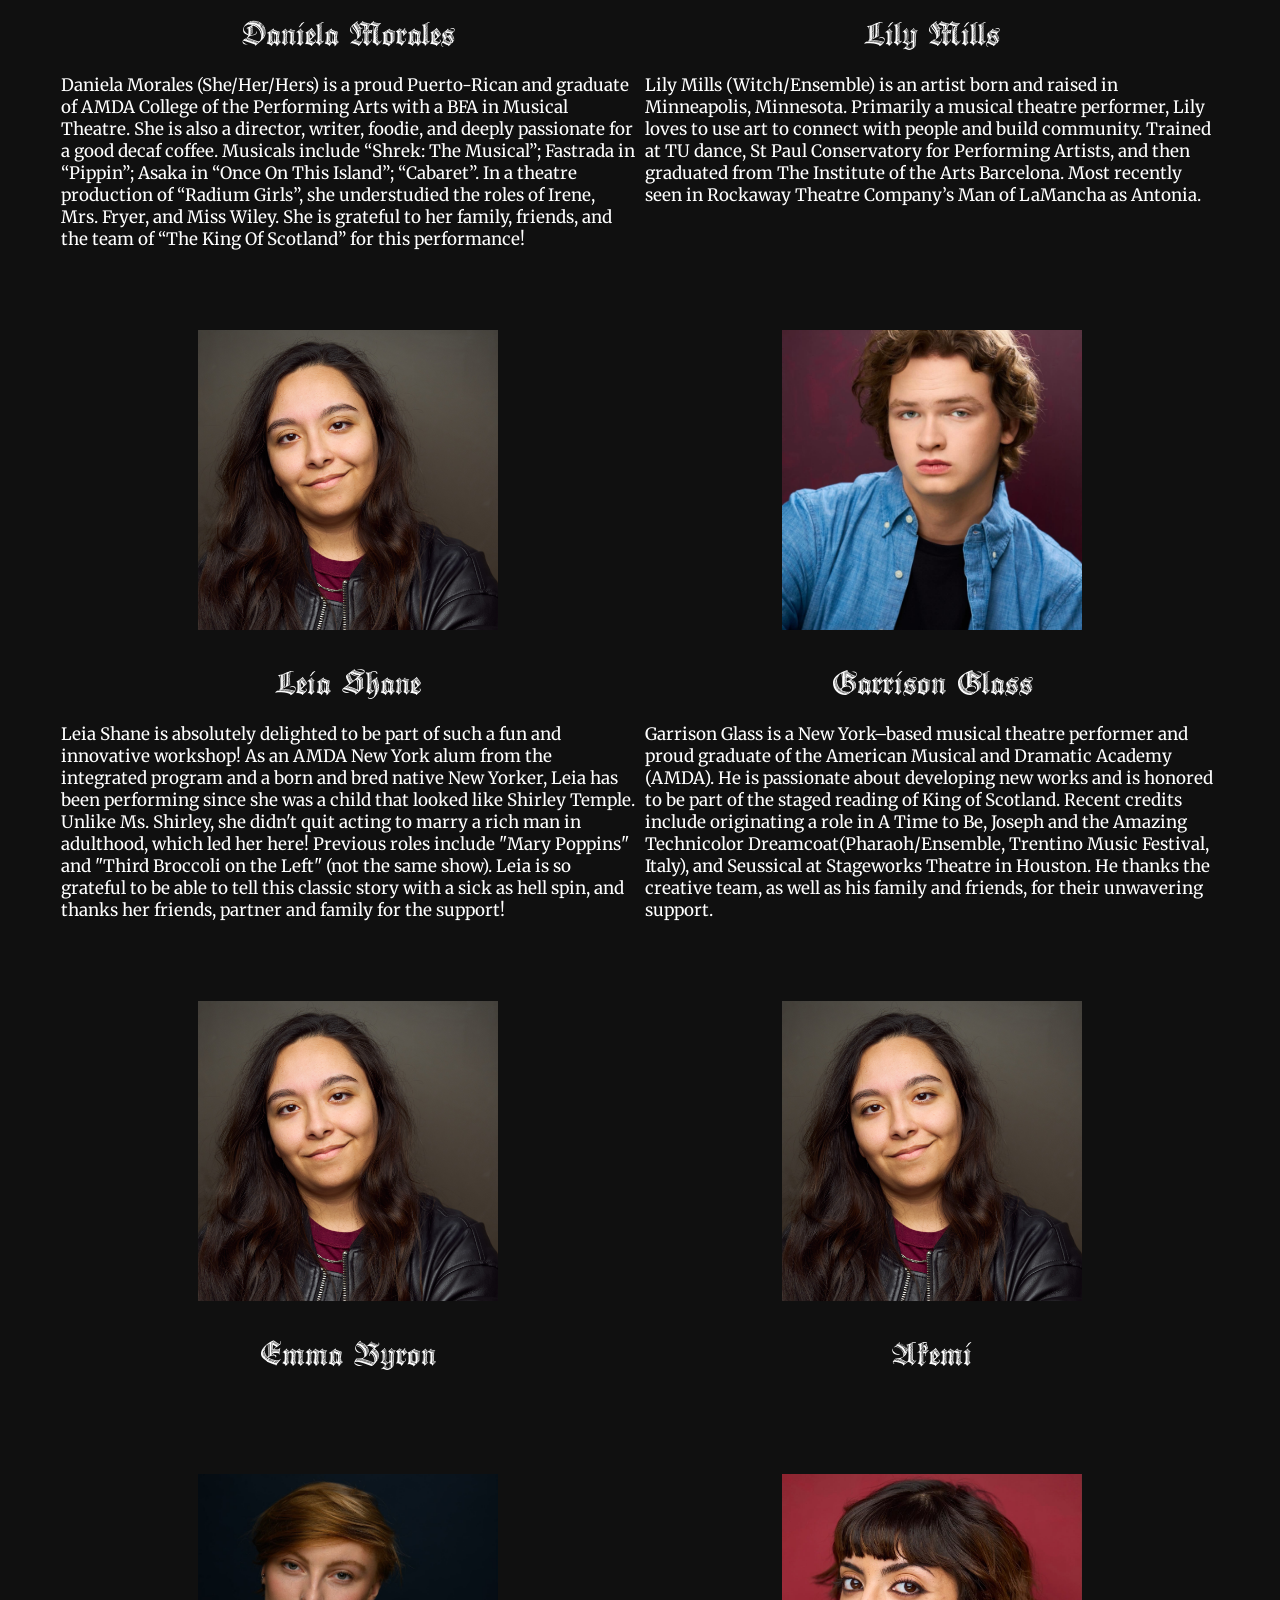
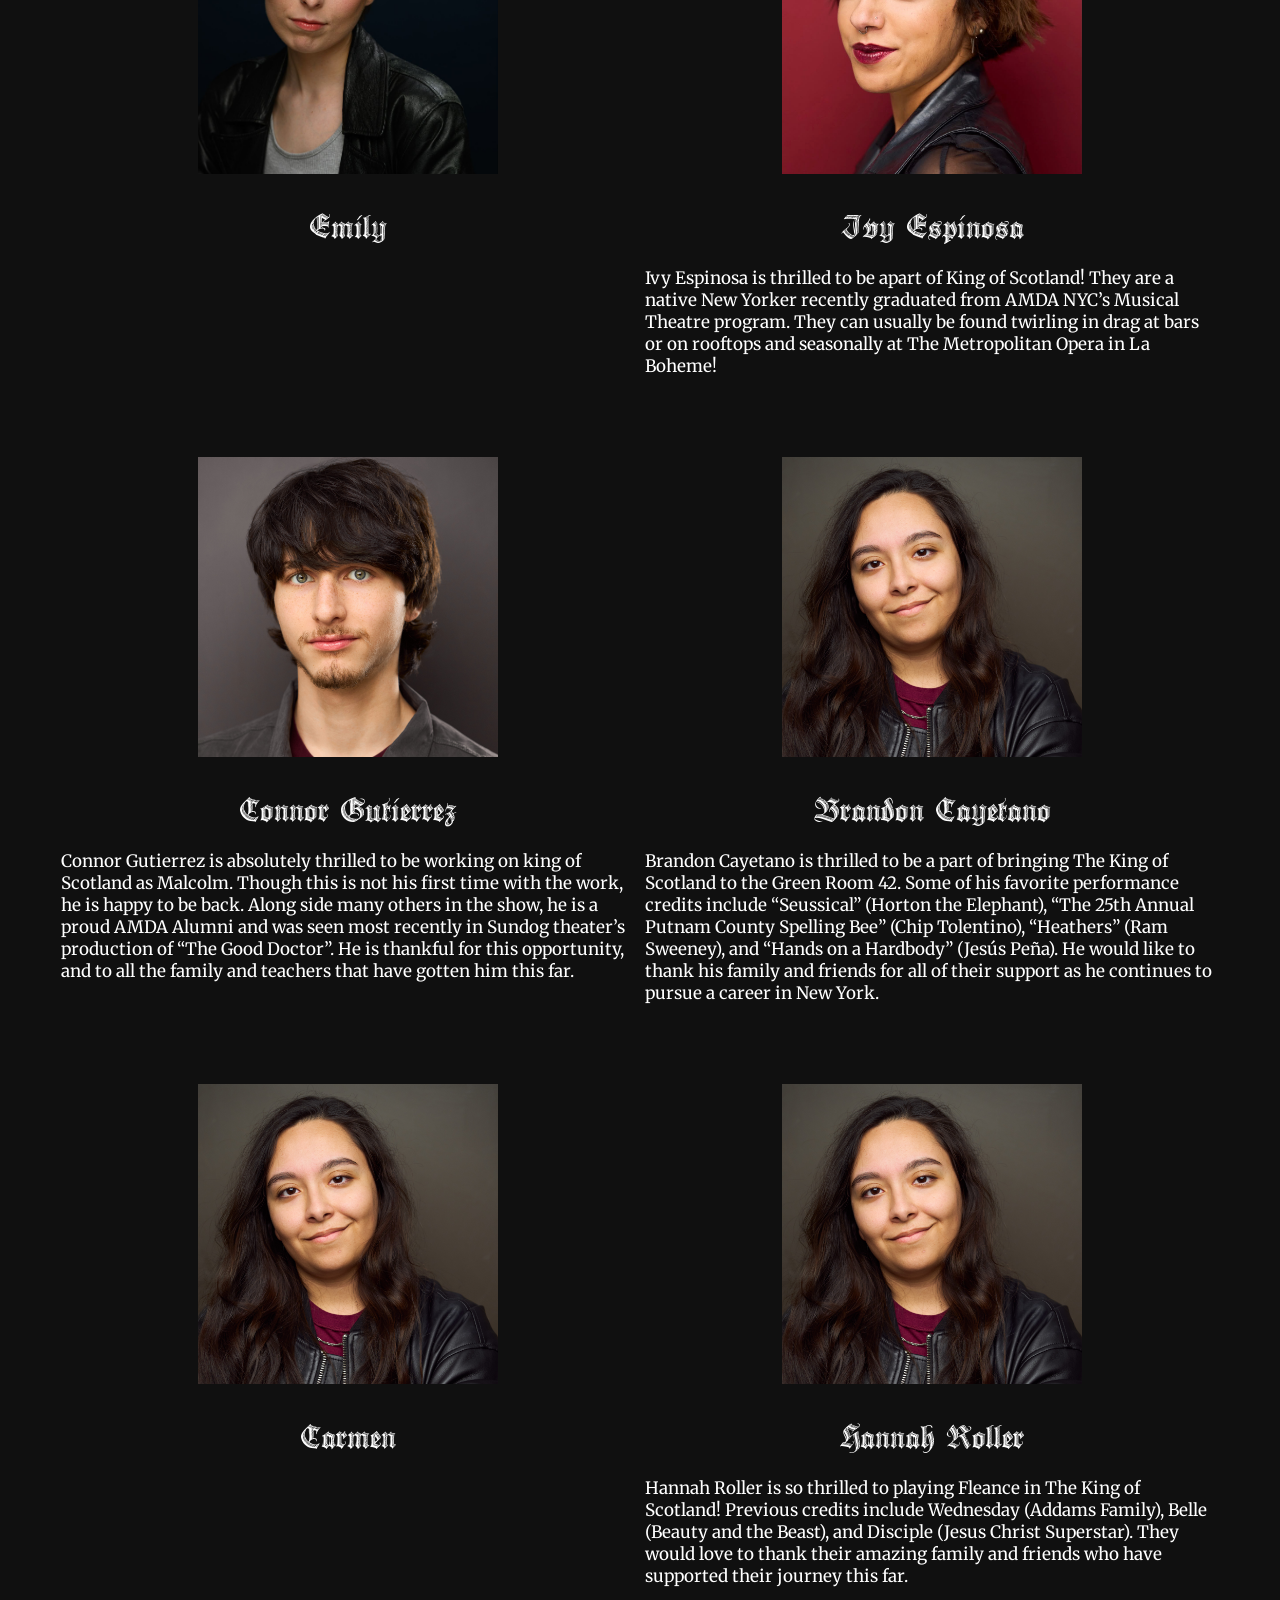
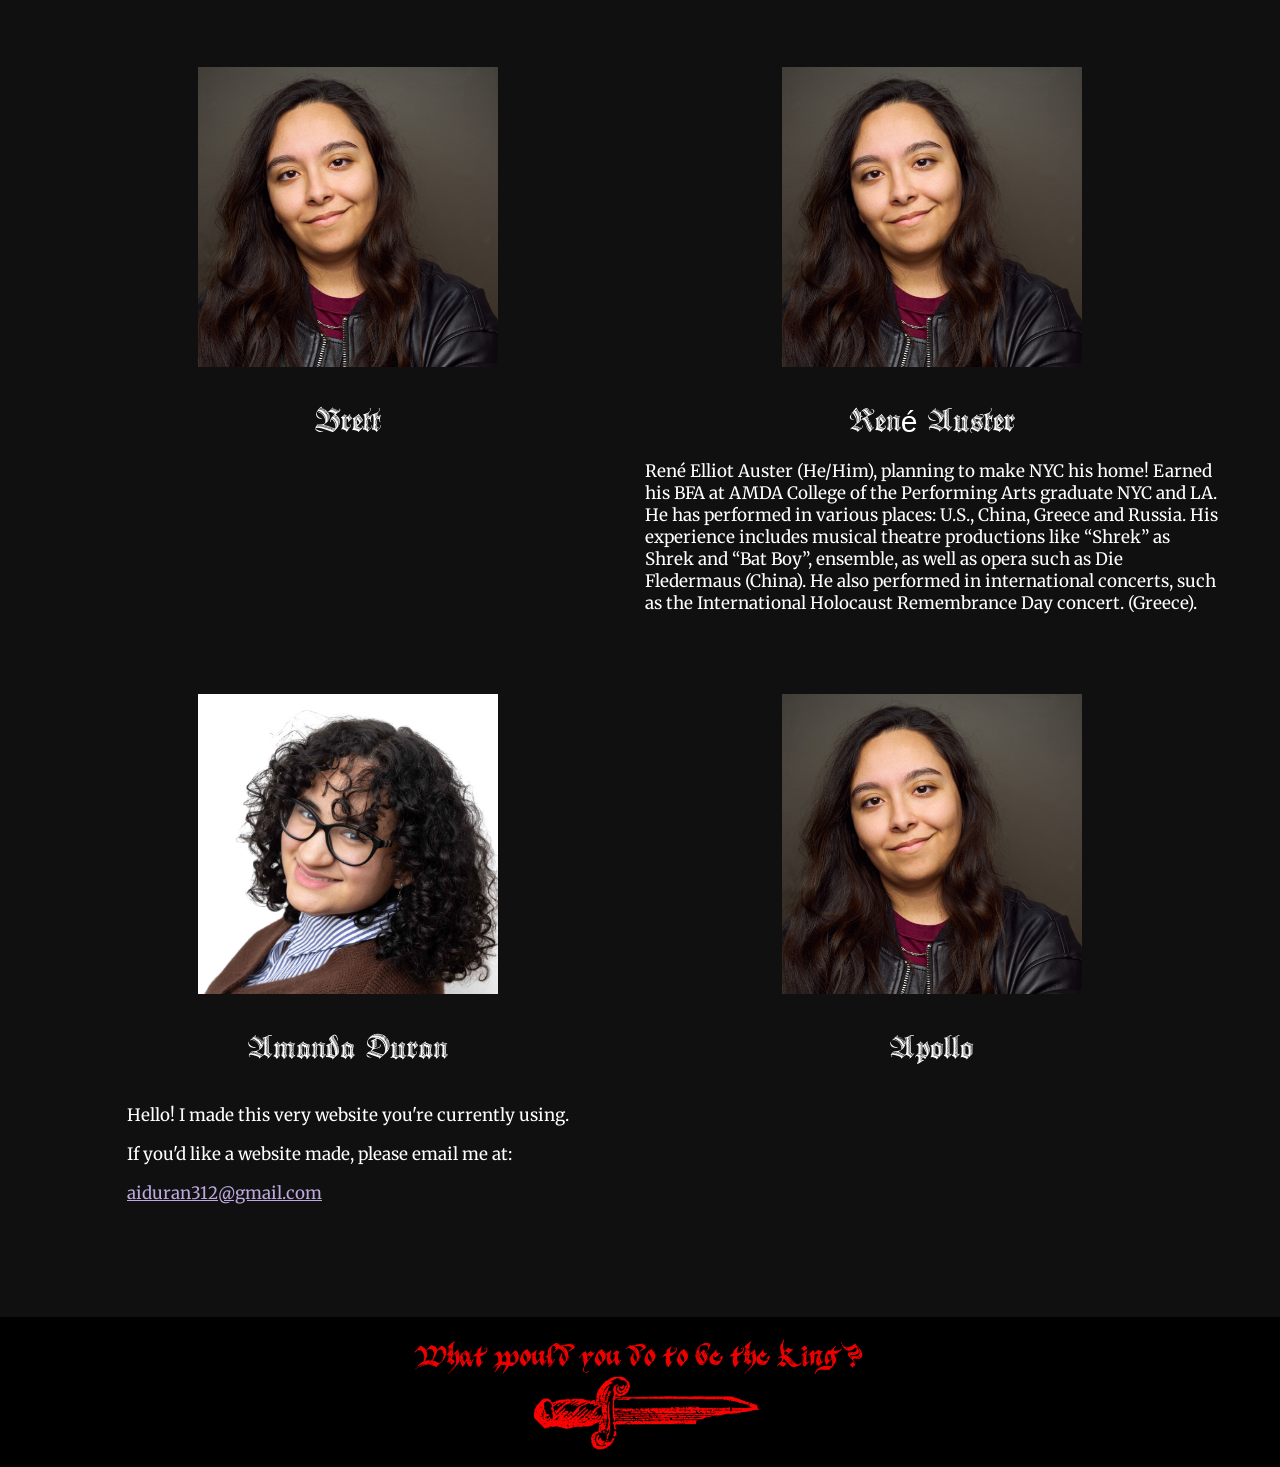
==== commit 8b8a9846: "update: partial addition of cast and bios" ====
--- a/cast.html
+++ b/cast.html
@@ -61,205 +61,207 @@
             </figure>
             <div class="cast-member__bio">
               <div class="cast-member__name">
-              Iza Junqueira
-              </div>
-              <div class="cast-member__description">
-                Iza Junqueira is a Spanish, Brazilian and queer performer that’s thrilled to be able to do what she loves in New York. She’s an AMDA musical theatre graduate where she played roles like the Leading Player in Pippin and studied roles like the Emcee from Cabaret and Beverly Bass from Come from Away. She was also part of the ensemble in Rockaway Theatre. This is her very first time producing and directing an original show, and is beyond thrilled that it’s something she is this passionate about. Thank you to Zach for letting her into this project and thank you to all her family and friends for all the support they give her.
-              </div>
-            </div>
-          </div>
-          <div class="cast-member">
-            <figure class="cast-member__img--wrapper">
-              <img src="/images/headshots/iza.jpg" alt="" class="cast-member__img">
-            </figure>
-            <div class="cast-member__bio">
-              <div class="cast-member__name">
-              Iza Junqueira
-              </div>
-              <div class="cast-member__description">
-                Iza Junqueira is a Spanish, Brazilian and queer performer that’s thrilled to be able to do what she loves in New York. She’s an AMDA musical theatre graduate where she played roles like the Leading Player in Pippin and studied roles like the Emcee from Cabaret and Beverly Bass from Come from Away. She was also part of the ensemble in Rockaway Theatre. This is her very first time producing and directing an original show, and is beyond thrilled that it’s something she is this passionate about. Thank you to Zach for letting her into this project and thank you to all her family and friends for all the support they give her.
-              </div>
-            </div>
-          </div>
-          <div class="cast-member">
-            <figure class="cast-member__img--wrapper">
-              <img src="/images/headshots/iza.jpg" alt="" class="cast-member__img">
-            </figure>
-            <div class="cast-member__bio">
-              <div class="cast-member__name">
-              Iza Junqueira
-              </div>
-              <div class="cast-member__description">
-                Iza Junqueira is a Spanish, Brazilian and queer performer that’s thrilled to be able to do what she loves in New York. She’s an AMDA musical theatre graduate where she played roles like the Leading Player in Pippin and studied roles like the Emcee from Cabaret and Beverly Bass from Come from Away. She was also part of the ensemble in Rockaway Theatre. This is her very first time producing and directing an original show, and is beyond thrilled that it’s something she is this passionate about. Thank you to Zach for letting her into this project and thank you to all her family and friends for all the support they give her.
-              </div>
-            </div>
-          </div>
-          <div class="cast-member">
-            <figure class="cast-member__img--wrapper">
-              <img src="/images/headshots/iza.jpg" alt="" class="cast-member__img">
-            </figure>
-            <div class="cast-member__bio">
-              <div class="cast-member__name">
-              Iza Junqueira
-              </div>
-              <div class="cast-member__description">
-                Iza Junqueira is a Spanish, Brazilian and queer performer that’s thrilled to be able to do what she loves in New York. She’s an AMDA musical theatre graduate where she played roles like the Leading Player in Pippin and studied roles like the Emcee from Cabaret and Beverly Bass from Come from Away. She was also part of the ensemble in Rockaway Theatre. This is her very first time producing and directing an original show, and is beyond thrilled that it’s something she is this passionate about. Thank you to Zach for letting her into this project and thank you to all her family and friends for all the support they give her.
-              </div>
-            </div>
-          </div>
-          <div class="cast-member">
-            <figure class="cast-member__img--wrapper">
-              <img src="/images/headshots/iza.jpg" alt="" class="cast-member__img">
-            </figure>
-            <div class="cast-member__bio">
-              <div class="cast-member__name">
-              Iza Junqueira
-              </div>
-              <div class="cast-member__description">
-                Iza Junqueira is a Spanish, Brazilian and queer performer that’s thrilled to be able to do what she loves in New York. She’s an AMDA musical theatre graduate where she played roles like the Leading Player in Pippin and studied roles like the Emcee from Cabaret and Beverly Bass from Come from Away. She was also part of the ensemble in Rockaway Theatre. This is her very first time producing and directing an original show, and is beyond thrilled that it’s something she is this passionate about. Thank you to Zach for letting her into this project and thank you to all her family and friends for all the support they give her.
-              </div>
-            </div>
-          </div>
-          <div class="cast-member">
-            <figure class="cast-member__img--wrapper">
-              <img src="/images/headshots/iza.jpg" alt="" class="cast-member__img">
-            </figure>
-            <div class="cast-member__bio">
-              <div class="cast-member__name">
-              Iza Junqueira
-              </div>
-              <div class="cast-member__description">
-                Iza Junqueira is a Spanish, Brazilian and queer performer that’s thrilled to be able to do what she loves in New York. She’s an AMDA musical theatre graduate where she played roles like the Leading Player in Pippin and studied roles like the Emcee from Cabaret and Beverly Bass from Come from Away. She was also part of the ensemble in Rockaway Theatre. This is her very first time producing and directing an original show, and is beyond thrilled that it’s something she is this passionate about. Thank you to Zach for letting her into this project and thank you to all her family and friends for all the support they give her.
-              </div>
-            </div>
-          </div>
-          <div class="cast-member">
-            <figure class="cast-member__img--wrapper">
-              <img src="/images/headshots/iza.jpg" alt="" class="cast-member__img">
-            </figure>
-            <div class="cast-member__bio">
-              <div class="cast-member__name">
-              Iza Junqueira
-              </div>
-              <div class="cast-member__description">
-                Iza Junqueira is a Spanish, Brazilian and queer performer that’s thrilled to be able to do what she loves in New York. She’s an AMDA musical theatre graduate where she played roles like the Leading Player in Pippin and studied roles like the Emcee from Cabaret and Beverly Bass from Come from Away. She was also part of the ensemble in Rockaway Theatre. This is her very first time producing and directing an original show, and is beyond thrilled that it’s something she is this passionate about. Thank you to Zach for letting her into this project and thank you to all her family and friends for all the support they give her.
-              </div>
-            </div>
-          </div>
-          <div class="cast-member">
-            <figure class="cast-member__img--wrapper">
-              <img src="/images/headshots/iza.jpg" alt="" class="cast-member__img">
-            </figure>
-            <div class="cast-member__bio">
-              <div class="cast-member__name">
-              Iza Junqueira
-              </div>
-              <div class="cast-member__description">
-                Iza Junqueira is a Spanish, Brazilian and queer performer that’s thrilled to be able to do what she loves in New York. She’s an AMDA musical theatre graduate where she played roles like the Leading Player in Pippin and studied roles like the Emcee from Cabaret and Beverly Bass from Come from Away. She was also part of the ensemble in Rockaway Theatre. This is her very first time producing and directing an original show, and is beyond thrilled that it’s something she is this passionate about. Thank you to Zach for letting her into this project and thank you to all her family and friends for all the support they give her.
-              </div>
-            </div>
-          </div>
-          <div class="cast-member">
-            <figure class="cast-member__img--wrapper">
-              <img src="/images/headshots/iza.jpg" alt="" class="cast-member__img">
-            </figure>
-            <div class="cast-member__bio">
-              <div class="cast-member__name">
-              Iza Junqueira
-              </div>
-              <div class="cast-member__description">
-                Iza Junqueira is a Spanish, Brazilian and queer performer that’s thrilled to be able to do what she loves in New York. She’s an AMDA musical theatre graduate where she played roles like the Leading Player in Pippin and studied roles like the Emcee from Cabaret and Beverly Bass from Come from Away. She was also part of the ensemble in Rockaway Theatre. This is her very first time producing and directing an original show, and is beyond thrilled that it’s something she is this passionate about. Thank you to Zach for letting her into this project and thank you to all her family and friends for all the support they give her.
-              </div>
-            </div>
-          </div>
-          <div class="cast-member">
-            <figure class="cast-member__img--wrapper">
-              <img src="/images/headshots/iza.jpg" alt="" class="cast-member__img">
-            </figure>
-            <div class="cast-member__bio">
-              <div class="cast-member__name">
-              Iza Junqueira
-              </div>
-              <div class="cast-member__description">
-                Iza Junqueira is a Spanish, Brazilian and queer performer that’s thrilled to be able to do what she loves in New York. She’s an AMDA musical theatre graduate where she played roles like the Leading Player in Pippin and studied roles like the Emcee from Cabaret and Beverly Bass from Come from Away. She was also part of the ensemble in Rockaway Theatre. This is her very first time producing and directing an original show, and is beyond thrilled that it’s something she is this passionate about. Thank you to Zach for letting her into this project and thank you to all her family and friends for all the support they give her.
-              </div>
-            </div>
-          </div>
-          <div class="cast-member">
-            <figure class="cast-member__img--wrapper">
-              <img src="/images/headshots/iza.jpg" alt="" class="cast-member__img">
-            </figure>
-            <div class="cast-member__bio">
-              <div class="cast-member__name">
-              Iza Junqueira
-              </div>
-              <div class="cast-member__description">
-                Iza Junqueira is a Spanish, Brazilian and queer performer that’s thrilled to be able to do what she loves in New York. She’s an AMDA musical theatre graduate where she played roles like the Leading Player in Pippin and studied roles like the Emcee from Cabaret and Beverly Bass from Come from Away. She was also part of the ensemble in Rockaway Theatre. This is her very first time producing and directing an original show, and is beyond thrilled that it’s something she is this passionate about. Thank you to Zach for letting her into this project and thank you to all her family and friends for all the support they give her.
-              </div>
-            </div>
-          </div>
-          <div class="cast-member">
-            <figure class="cast-member__img--wrapper">
-              <img src="/images/headshots/iza.jpg" alt="" class="cast-member__img">
-            </figure>
-            <div class="cast-member__bio">
-              <div class="cast-member__name">
-              Iza Junqueira
-              </div>
-              <div class="cast-member__description">
-                Iza Junqueira is a Spanish, Brazilian and queer performer that’s thrilled to be able to do what she loves in New York. She’s an AMDA musical theatre graduate where she played roles like the Leading Player in Pippin and studied roles like the Emcee from Cabaret and Beverly Bass from Come from Away. She was also part of the ensemble in Rockaway Theatre. This is her very first time producing and directing an original show, and is beyond thrilled that it’s something she is this passionate about. Thank you to Zach for letting her into this project and thank you to all her family and friends for all the support they give her.
-              </div>
-            </div>
-          </div>
-          <div class="cast-member">
-            <figure class="cast-member__img--wrapper">
-              <img src="/images/headshots/iza.jpg" alt="" class="cast-member__img">
-            </figure>
-            <div class="cast-member__bio">
-              <div class="cast-member__name">
-              Iza Junqueira
-              </div>
-              <div class="cast-member__description">
-                Iza Junqueira is a Spanish, Brazilian and queer performer that’s thrilled to be able to do what she loves in New York. She’s an AMDA musical theatre graduate where she played roles like the Leading Player in Pippin and studied roles like the Emcee from Cabaret and Beverly Bass from Come from Away. She was also part of the ensemble in Rockaway Theatre. This is her very first time producing and directing an original show, and is beyond thrilled that it’s something she is this passionate about. Thank you to Zach for letting her into this project and thank you to all her family and friends for all the support they give her.
-              </div>
-            </div>
-          </div>
-          <div class="cast-member">
-            <figure class="cast-member__img--wrapper">
-              <img src="/images/headshots/iza.jpg" alt="" class="cast-member__img">
-            </figure>
-            <div class="cast-member__bio">
-              <div class="cast-member__name">
-              Iza Junqueira
-              </div>
-              <div class="cast-member__description">
-                Iza Junqueira is a Spanish, Brazilian and queer performer that’s thrilled to be able to do what she loves in New York. She’s an AMDA musical theatre graduate where she played roles like the Leading Player in Pippin and studied roles like the Emcee from Cabaret and Beverly Bass from Come from Away. She was also part of the ensemble in Rockaway Theatre. This is her very first time producing and directing an original show, and is beyond thrilled that it’s something she is this passionate about. Thank you to Zach for letting her into this project and thank you to all her family and friends for all the support they give her.
-              </div>
-            </div>
-          </div>
-          <div class="cast-member">
-            <figure class="cast-member__img--wrapper">
-              <img src="/images/headshots/iza.jpg" alt="" class="cast-member__img">
-            </figure>
-            <div class="cast-member__bio">
-              <div class="cast-member__name">
-              Iza Junqueira
-              </div>
-              <div class="cast-member__description">
-                Iza Junqueira is a Spanish, Brazilian and queer performer that’s thrilled to be able to do what she loves in New York. She’s an AMDA musical theatre graduate where she played roles like the Leading Player in Pippin and studied roles like the Emcee from Cabaret and Beverly Bass from Come from Away. She was also part of the ensemble in Rockaway Theatre. This is her very first time producing and directing an original show, and is beyond thrilled that it’s something she is this passionate about. Thank you to Zach for letting her into this project and thank you to all her family and friends for all the support they give her.
-              </div>
-            </div>
-          </div>
-          <div class="cast-member">
-            <figure class="cast-member__img--wrapper">
-              <img src="/images/headshots/iza.jpg" alt="" class="cast-member__img">
-            </figure>
-            <div class="cast-member__bio">
-              <div class="cast-member__name">
-              Iza Junqueira
-              </div>
-              <div class="cast-member__description">
-                Iza Junqueira is a Spanish, Brazilian and queer performer that’s thrilled to be able to do what she loves in New York. She’s an AMDA musical theatre graduate where she played roles like the Leading Player in Pippin and studied roles like the Emcee from Cabaret and Beverly Bass from Come from Away. She was also part of the ensemble in Rockaway Theatre. This is her very first time producing and directing an original show, and is beyond thrilled that it’s something she is this passionate about. Thank you to Zach for letting her into this project and thank you to all her family and friends for all the support they give her.
+              Daniela Morales
+              </div>
+              <div class="cast-member__description">
+                Daniela Morales (She/Her/Hers) is a proud Puerto-Rican and graduate of AMDA College of the Performing Arts with a BFA in Musical Theatre. She is also a director, writer, foodie, and deeply passionate for a good decaf coffee. Musicals include “Shrek: The Musical”; Fastrada in “Pippin”; Asaka in “Once On This Island”; “Cabaret”. In a theatre production of “Radium Girls”, she understudied the roles of Irene, Mrs. Fryer, and Miss Wiley. She is grateful to her family, friends, and the team of “The King Of Scotland” for this performance!
+              </div>
+            </div>
+          </div>
+          <div class="cast-member">
+            <figure class="cast-member__img--wrapper">
+              <img src="/images/headshots/iza.jpg" alt="" class="cast-member__img">
+            </figure>
+            <div class="cast-member__bio">
+              <div class="cast-member__name">
+              Lily Mills
+              </div>
+              <div class="cast-member__description">
+                Lily Mills (Witch/Ensemble) is an artist born and raised in Minneapolis, Minnesota. Primarily a musical theatre performer, Lily loves to use art to connect with people and build community. Trained at TU dance, St Paul Conservatory for Performing Artists, and then graduated from The Institute of the Arts Barcelona. Most recently seen in Rockaway Theatre Company’s Man of LaMancha as Antonia.
+              </div>
+            </div>
+          </div>
+          <div class="cast-member">
+            <figure class="cast-member__img--wrapper">
+              <img src="/images/headshots/iza.jpg" alt="" class="cast-member__img">
+            </figure>
+            <div class="cast-member__bio">
+              <div class="cast-member__name">
+              Leia Shane
+              </div>
+              <div class="cast-member__description">
+                Leia Shane is absolutely delighted to be part of such a fun and innovative workshop! As an AMDA New York alum from the integrated program and a born and bred native New Yorker, Leia has been performing since she was a child that looked like Shirley Temple. Unlike Ms. Shirley, she didn't quit acting to marry a rich man in adulthood, which led her here! Previous roles include "Mary Poppins" and "Third Broccoli on the Left" (not the same show). Leia is so grateful to be able to tell this classic story with a sick as hell spin, and thanks her friends, partner and family for the support!
+              </div>
+            </div>
+          </div>
+          <div class="cast-member">
+            <figure class="cast-member__img--wrapper">
+              <img src="/images/headshots/garrison.jpeg" alt="" class="cast-member__img">
+            </figure>
+            <div class="cast-member__bio">
+              <div class="cast-member__name">
+              Garrison Glass
+              </div>
+              <div class="cast-member__description">
+                Garrison Glass is a New York–based musical theatre performer and proud graduate of the American Musical and Dramatic Academy (AMDA). He is passionate about developing new works and is honored to be part of the staged reading of King of Scotland. Recent credits include originating a role in A Time to Be, Joseph and the Amazing Technicolor Dreamcoat(Pharaoh/Ensemble, Trentino Music Festival, Italy), and Seussical at Stageworks Theatre in Houston. He thanks the creative team, as well as his family and friends, for their unwavering support.
+              </div>
+            </div>
+          </div>
+          <div class="cast-member">
+            <figure class="cast-member__img--wrapper">
+              <img src="/images/headshots/iza.jpg" alt="" class="cast-member__img">
+            </figure>
+            <div class="cast-member__bio">
+              <div class="cast-member__name">
+              Emma Byron
+              </div>
+              <div class="cast-member__description">
+                <!-- Iza Junqueira is a Spanish, Brazilian and queer performer that’s thrilled to be able to do what she loves in New York. She’s an AMDA musical theatre graduate where she played roles like the Leading Player in Pippin and studied roles like the Emcee from Cabaret and Beverly Bass from Come from Away. She was also part of the ensemble in Rockaway Theatre. This is her very first time producing and directing an original show, and is beyond thrilled that it’s something she is this passionate about. Thank you to Zach for letting her into this project and thank you to all her family and friends for all the support they give her. -->
+              </div>
+            </div>
+          </div>
+          <div class="cast-member">
+            <figure class="cast-member__img--wrapper">
+              <img src="/images/headshots/iza.jpg" alt="" class="cast-member__img">
+            </figure>
+            <div class="cast-member__bio">
+              <div class="cast-member__name">
+              Akemi
+              </div>
+              <div class="cast-member__description">
+                <!-- Iza Junqueira is a Spanish, Brazilian and queer performer that’s thrilled to be able to do what she loves in New York. She’s an AMDA musical theatre graduate where she played roles like the Leading Player in Pippin and studied roles like the Emcee from Cabaret and Beverly Bass from Come from Away. She was also part of the ensemble in Rockaway Theatre. This is her very first time producing and directing an original show, and is beyond thrilled that it’s something she is this passionate about. Thank you to Zach for letting her into this project and thank you to all her family and friends for all the support they give her. -->
+              </div>
+            </div>
+          </div>
+          <div class="cast-member">
+            <figure class="cast-member__img--wrapper">
+              <img src="/images/headshots/emily.jpeg" alt="" class="cast-member__img">
+            </figure>
+            <div class="cast-member__bio">
+              <div class="cast-member__name">
+              Emily
+              </div>
+              <div class="cast-member__description">
+                <!-- Iza Junqueira is a Spanish, Brazilian and queer performer that’s thrilled to be able to do what she loves in New York. She’s an AMDA musical theatre graduate where she played roles like the Leading Player in Pippin and studied roles like the Emcee from Cabaret and Beverly Bass from Come from Away. She was also part of the ensemble in Rockaway Theatre. This is her very first time producing and directing an original show, and is beyond thrilled that it’s something she is this passionate about. Thank you to Zach for letting her into this project and thank you to all her family and friends for all the support they give her. -->
+              </div>
+            </div>
+          </div>
+          <div class="cast-member">
+            <figure class="cast-member__img--wrapper">
+              <img src="/images/headshots/ivy.jpeg" alt="" class="cast-member__img">
+            </figure>
+            <div class="cast-member__bio">
+              <div class="cast-member__name">
+              Ivy Espinosa
+              </div>
+              <div class="cast-member__description">
+                Ivy Espinosa is thrilled to be apart of King of Scotland! They are a native New Yorker recently graduated from AMDA NYC’s Musical Theatre program. They can usually be found twirling in drag at bars or on rooftops and seasonally at The Metropolitan Opera in La Boheme!
+              </div>
+            </div>
+          </div>
+          <div class="cast-member">
+            <figure class="cast-member__img--wrapper">
+              <img src="/images/headshots/connor.jpg" alt="" class="cast-member__img">
+            </figure>
+            <div class="cast-member__bio">
+              <div class="cast-member__name">
+              Connor Gutierrez
+              </div>
+              <div class="cast-member__description">
+                Connor Gutierrez is absolutely thrilled to be working on king of Scotland as Malcolm. Though this is not his first time with the work, he is happy to be back. Along side many others in the show, he is a proud AMDA Alumni and was seen most recently in Sundog theater’s production of “The Good Doctor”. He is thankful for this opportunity, and to all the family and teachers that have gotten him this far.
+              </div>
+            </div>
+          </div>
+          <div class="cast-member">
+            <figure class="cast-member__img--wrapper">
+              <img src="/images/headshots/iza.jpg" alt="" class="cast-member__img">
+            </figure>
+            <div class="cast-member__bio">
+              <div class="cast-member__name">
+              Brandon Cayetano
+              </div>
+              <div class="cast-member__description">
+                Brandon Cayetano is thrilled to be a part of bringing The King of Scotland to the Green Room 42. Some of his favorite performance credits include “Seussical” (Horton the Elephant), “The 25th Annual Putnam County Spelling Bee” (Chip Tolentino), “Heathers” (Ram Sweeney), and “Hands on a Hardbody” (Jesús Peña). He would like to thank his family and friends for all of their support as he continues to pursue a career in New York.
+              </div>
+            </div>
+          </div>
+          <div class="cast-member">
+            <figure class="cast-member__img--wrapper">
+              <img src="/images/headshots/iza.jpg" alt="" class="cast-member__img">
+            </figure>
+            <div class="cast-member__bio">
+              <div class="cast-member__name">
+              Carmen
+              </div>
+              <div class="cast-member__description">
+                <!-- Iza Junqueira is a Spanish, Brazilian and queer performer that’s thrilled to be able to do what she loves in New York. She’s an AMDA musical theatre graduate where she played roles like the Leading Player in Pippin and studied roles like the Emcee from Cabaret and Beverly Bass from Come from Away. She was also part of the ensemble in Rockaway Theatre. This is her very first time producing and directing an original show, and is beyond thrilled that it’s something she is this passionate about. Thank you to Zach for letting her into this project and thank you to all her family and friends for all the support they give her. -->
+              </div>
+            </div>
+          </div>
+          <div class="cast-member">
+            <figure class="cast-member__img--wrapper">
+              <img src="/images/headshots/iza.jpg" alt="" class="cast-member__img">
+            </figure>
+            <div class="cast-member__bio">
+              <div class="cast-member__name">
+              Hannah Roller
+              </div>
+              <div class="cast-member__description">
+                Hannah Roller is so thrilled to playing Fleance in The King of Scotland! Previous credits include Wednesday (Addams Family), Belle (Beauty and the Beast), and Disciple (Jesus Christ Superstar). They would love to thank their amazing family and friends who have supported their journey this far.
+              </div>
+            </div>
+          </div>
+          <div class="cast-member">
+            <figure class="cast-member__img--wrapper">
+              <img src="/images/headshots/iza.jpg" alt="" class="cast-member__img">
+            </figure>
+            <div class="cast-member__bio">
+              <div class="cast-member__name">
+              Brett
+              </div>
+              <div class="cast-member__description">
+                <!-- Iza Junqueira is a Spanish, Brazilian and queer performer that’s thrilled to be able to do what she loves in New York. She’s an AMDA musical theatre graduate where she played roles like the Leading Player in Pippin and studied roles like the Emcee from Cabaret and Beverly Bass from Come from Away. She was also part of the ensemble in Rockaway Theatre. This is her very first time producing and directing an original show, and is beyond thrilled that it’s something she is this passionate about. Thank you to Zach for letting her into this project and thank you to all her family and friends for all the support they give her. -->
+              </div>
+            </div>
+          </div>
+          <div class="cast-member">
+            <figure class="cast-member__img--wrapper">
+              <img src="/images/headshots/iza.jpg" alt="" class="cast-member__img">
+            </figure>
+            <div class="cast-member__bio">
+              <div class="cast-member__name">
+              René Auster
+              </div>
+              <div class="cast-member__description">
+                René Elliot Auster (He/Him), planning to make NYC his home! Earned his BFA at AMDA College of the Performing Arts graduate NYC and LA. He has performed in various places: U.S., China, Greece and Russia. His experience includes musical theatre productions like “Shrek” as Shrek and “Bat Boy”, ensemble, as well as opera such as Die Fledermaus (China). He also performed in international concerts, such as the International Holocaust Remembrance Day concert. (Greece). 
+              </div>
+            </div>
+          </div>
+          <div class="cast-member">
+            <figure class="cast-member__img--wrapper">
+              <img src="/images/headshots/Amanda.jpg" alt="" class="cast-member__img">
+            </figure>
+            <div class="cast-member__bio">
+              <div class="cast-member__name">
+              Amanda Duran
+              </div>
+              <div class="cast-member__description">
+                <p>Hello! I made this very website you're currently using.</p>
+                <p>If you'd like a website made, please email me at:</p>
+                <p><a href="mailto:aiduran312@gmail.com">aiduran312@gmail.com</a></p>
+              </div>
+            </div>
+          </div>
+          <div class="cast-member">
+            <figure class="cast-member__img--wrapper">
+              <img src="/images/headshots/iza.jpg" alt="" class="cast-member__img">
+            </figure>
+            <div class="cast-member__bio">
+              <div class="cast-member__name">
+              Apollo
+              </div>
+              <div class="cast-member__description">
+                <!-- Iza Junqueira is a Spanish, Brazilian and queer performer that’s thrilled to be able to do what she loves in New York. She’s an AMDA musical theatre graduate where she played roles like the Leading Player in Pippin and studied roles like the Emcee from Cabaret and Beverly Bass from Come from Away. She was also part of the ensemble in Rockaway Theatre. This is her very first time producing and directing an original show, and is beyond thrilled that it’s something she is this passionate about. Thank you to Zach for letting her into this project and thank you to all her family and friends for all the support they give her. -->
               </div>
             </div>
           </div>
--- a/style.css
+++ b/style.css
@@ -196,6 +196,10 @@
   font-size: 17px;
 }
 
+  .cast-member__description a {
+    color: #BEA9DF;
+  }
+
 /* 
 
 FOOTER
@@ -300,6 +304,7 @@
   .cast-member__description {
     font-size: 13px;
   }
+
 }
 
 @media (max-width: 550px) {
@@ -327,9 +332,14 @@
     height: auto;
   }
 
+  .cast-member {
+    flex-direction: column;
+    align-items: center;
+  }
+
   .cast-member__img {
-    width: 100px;
-    height: 100px;
+    width: 200px;
+    height: 200px;
   }
 
 }
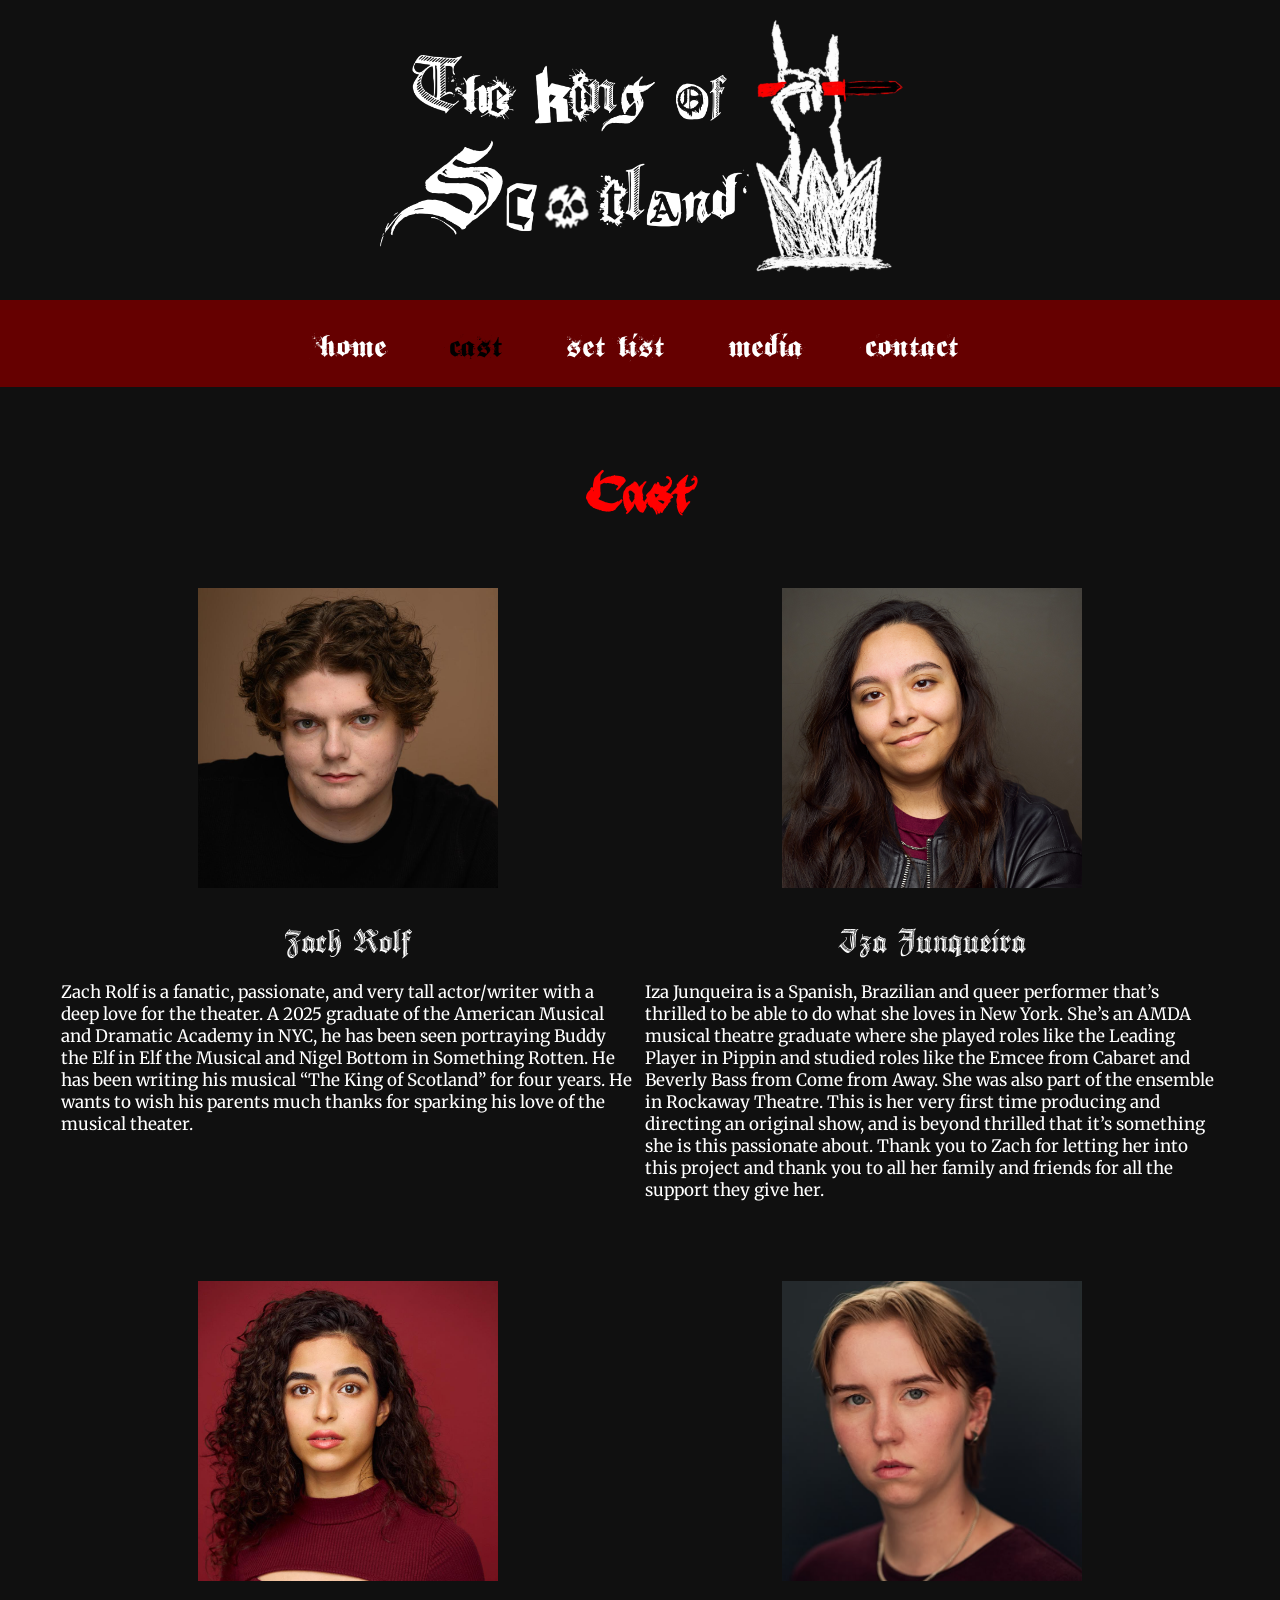
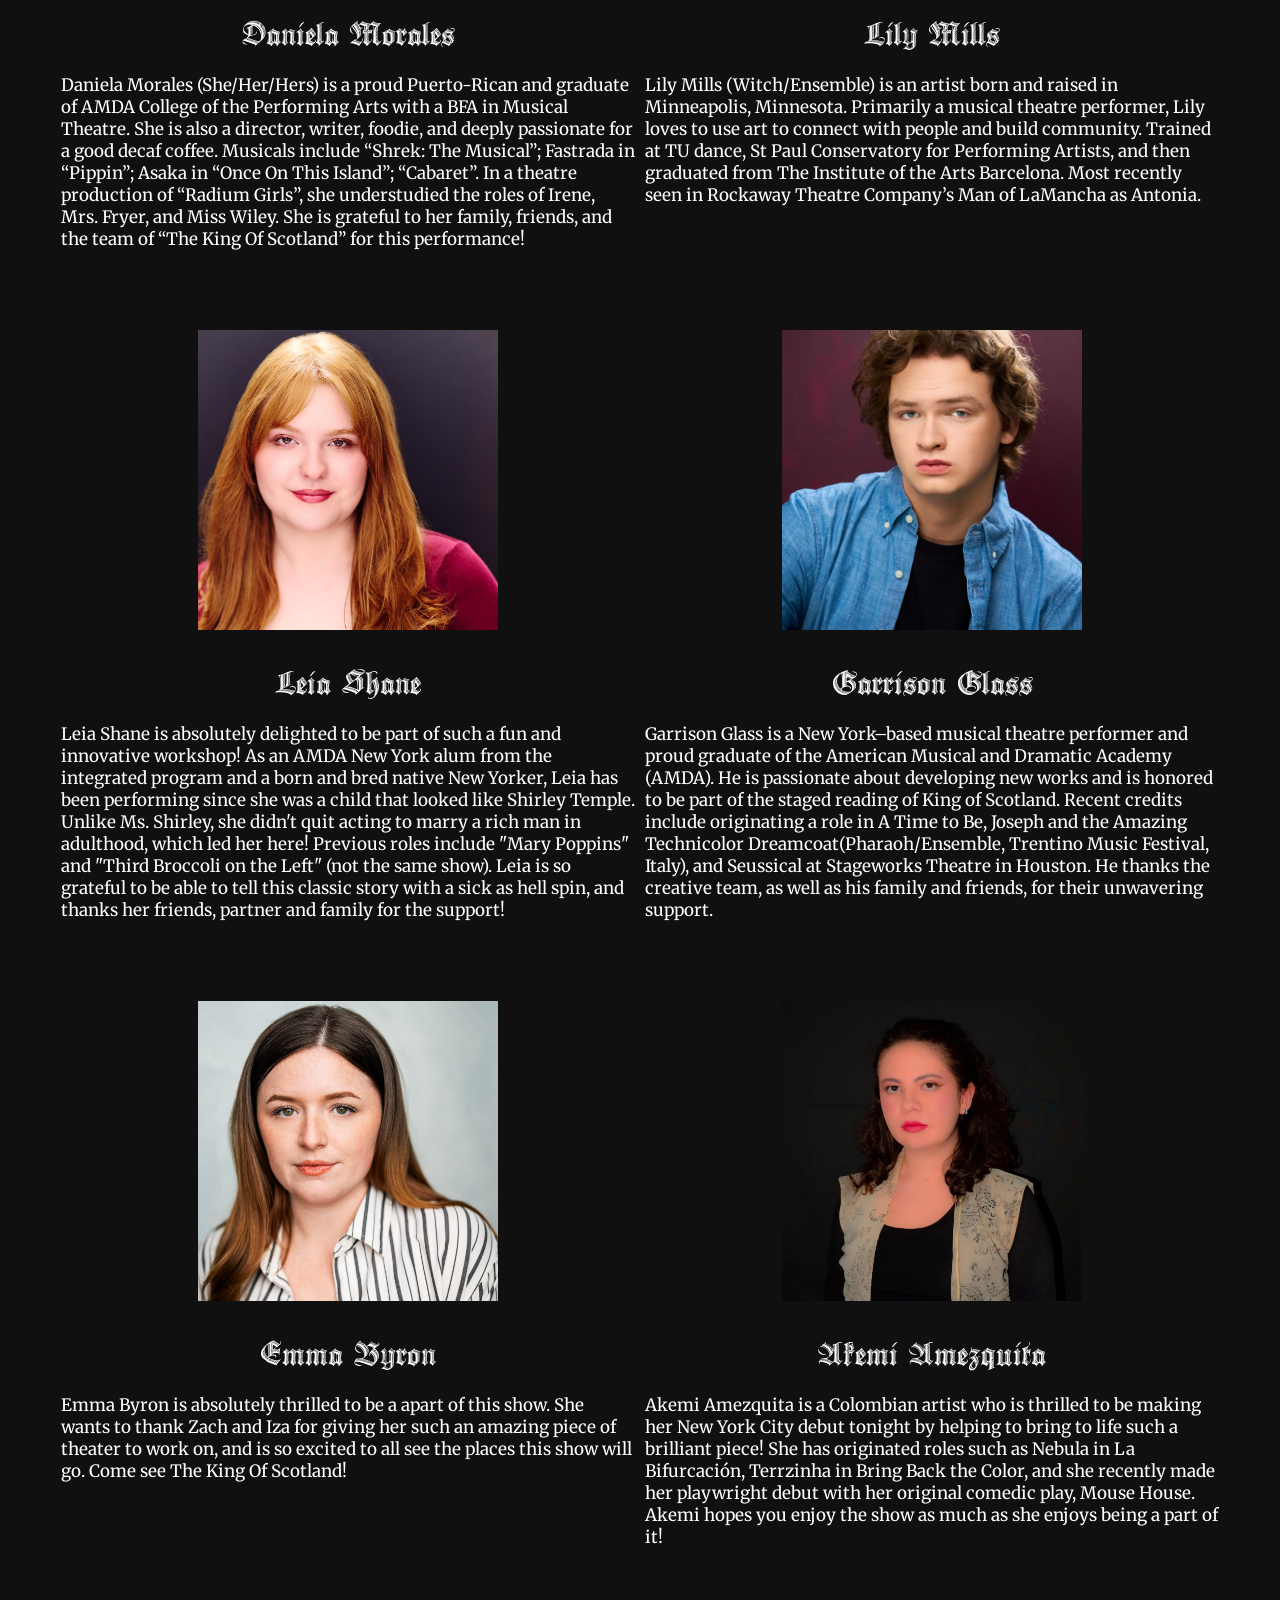
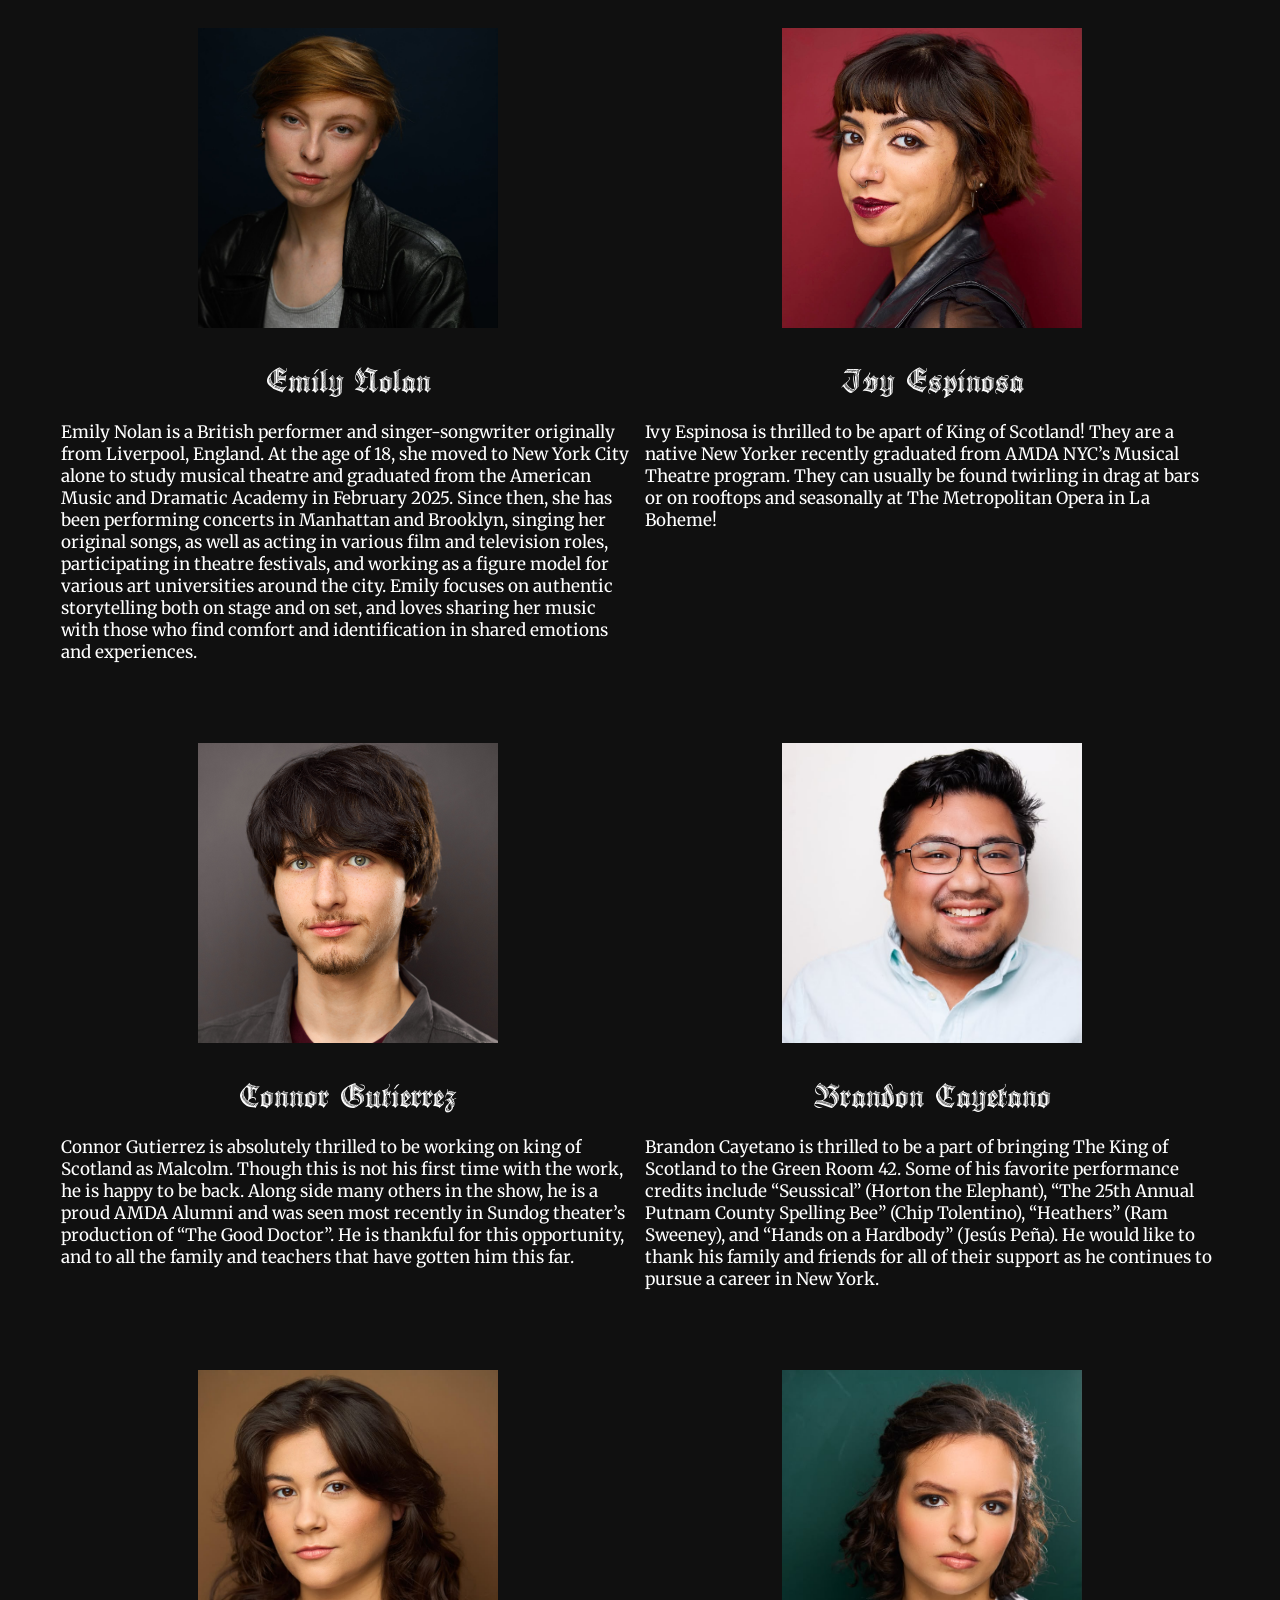
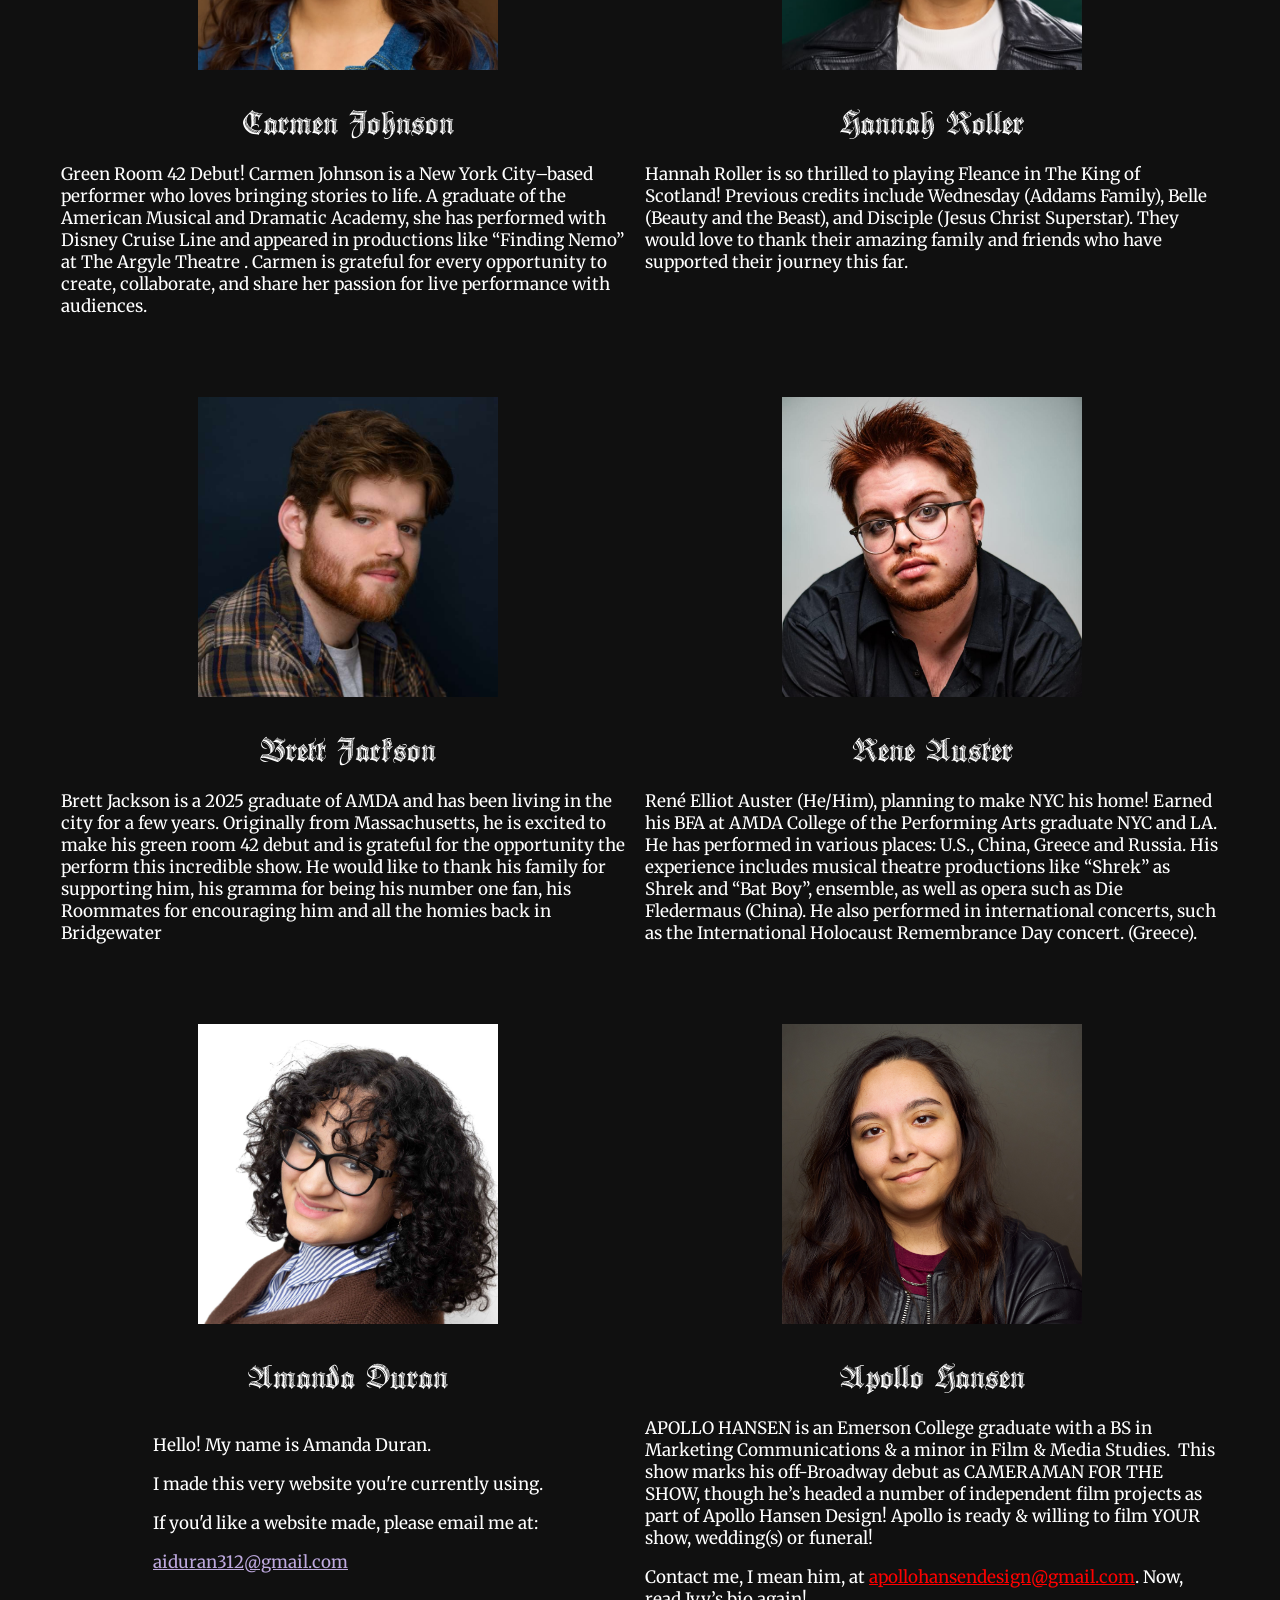
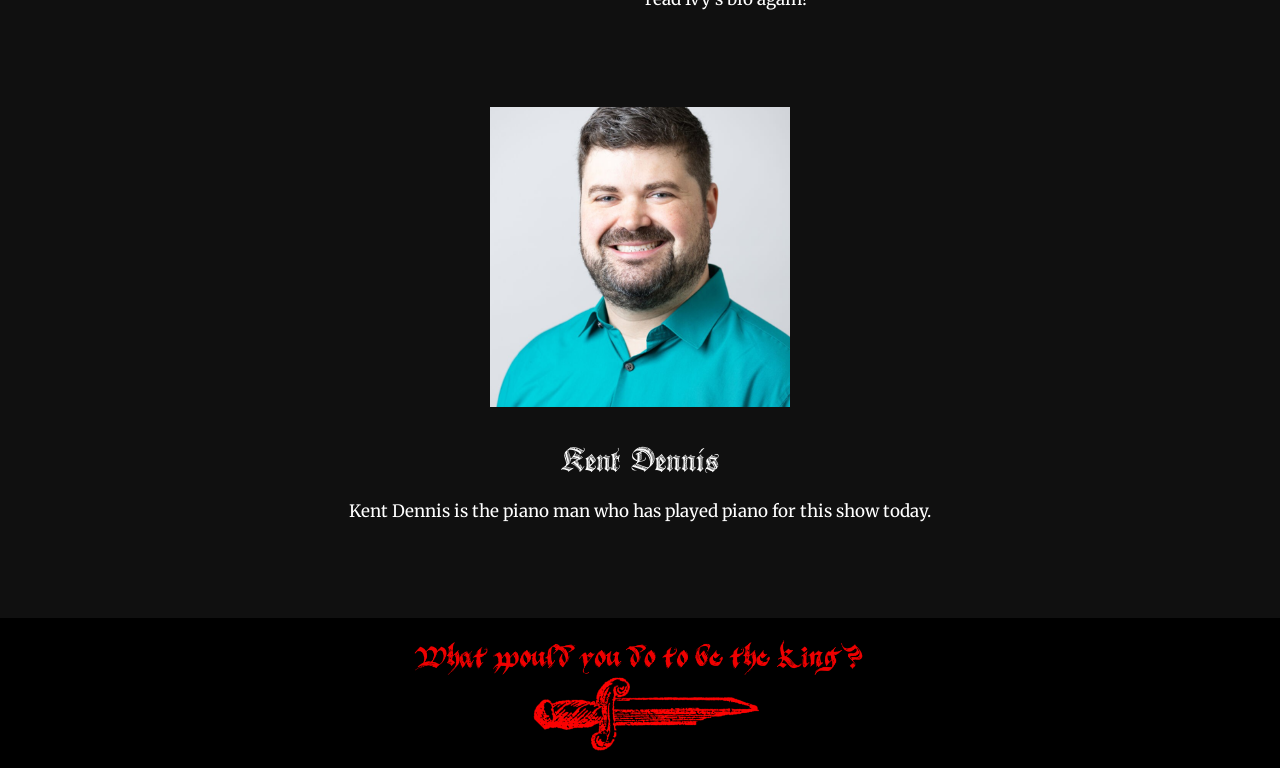
==== commit 74a6893c: "update: add proper headshots & bios" ====
--- a/cast.html
+++ b/cast.html
@@ -57,7 +57,7 @@
           </div>
           <div class="cast-member">
             <figure class="cast-member__img--wrapper">
-              <img src="/images/headshots/iza.jpg" alt="" class="cast-member__img">
+              <img src="/images/headshots/Dani.jpeg" alt="" class="cast-member__img">
             </figure>
             <div class="cast-member__bio">
               <div class="cast-member__name">
@@ -70,7 +70,7 @@
           </div>
           <div class="cast-member">
             <figure class="cast-member__img--wrapper">
-              <img src="/images/headshots/iza.jpg" alt="" class="cast-member__img">
+              <img src="/images/headshots/Lily.jpeg" alt="" class="cast-member__img">
             </figure>
             <div class="cast-member__bio">
               <div class="cast-member__name">
@@ -83,7 +83,7 @@
           </div>
           <div class="cast-member">
             <figure class="cast-member__img--wrapper">
-              <img src="/images/headshots/iza.jpg" alt="" class="cast-member__img">
+              <img src="/images/headshots/Leia.jpeg" alt="" class="cast-member__img">
             </figure>
             <div class="cast-member__bio">
               <div class="cast-member__name">
@@ -109,27 +109,27 @@
           </div>
           <div class="cast-member">
             <figure class="cast-member__img--wrapper">
-              <img src="/images/headshots/iza.jpg" alt="" class="cast-member__img">
+              <img src="/images/headshots/Emma.jpeg" alt="" class="cast-member__img">
             </figure>
             <div class="cast-member__bio">
               <div class="cast-member__name">
               Emma Byron
               </div>
               <div class="cast-member__description">
-                <!-- Iza Junqueira is a Spanish, Brazilian and queer performer that’s thrilled to be able to do what she loves in New York. She’s an AMDA musical theatre graduate where she played roles like the Leading Player in Pippin and studied roles like the Emcee from Cabaret and Beverly Bass from Come from Away. She was also part of the ensemble in Rockaway Theatre. This is her very first time producing and directing an original show, and is beyond thrilled that it’s something she is this passionate about. Thank you to Zach for letting her into this project and thank you to all her family and friends for all the support they give her. -->
-              </div>
-            </div>
-          </div>
-          <div class="cast-member">
-            <figure class="cast-member__img--wrapper">
-              <img src="/images/headshots/iza.jpg" alt="" class="cast-member__img">
-            </figure>
-            <div class="cast-member__bio">
-              <div class="cast-member__name">
-              Akemi
-              </div>
-              <div class="cast-member__description">
-                <!-- Iza Junqueira is a Spanish, Brazilian and queer performer that’s thrilled to be able to do what she loves in New York. She’s an AMDA musical theatre graduate where she played roles like the Leading Player in Pippin and studied roles like the Emcee from Cabaret and Beverly Bass from Come from Away. She was also part of the ensemble in Rockaway Theatre. This is her very first time producing and directing an original show, and is beyond thrilled that it’s something she is this passionate about. Thank you to Zach for letting her into this project and thank you to all her family and friends for all the support they give her. -->
+                Emma Byron is absolutely thrilled to be a apart of this show. She wants to thank Zach and Iza for giving her such an amazing piece of theater to work on, and is so excited to all see the places this show will go. Come see The King Of Scotland!
+              </div>
+            </div>
+          </div>
+          <div class="cast-member">
+            <figure class="cast-member__img--wrapper">
+              <img src="/images/headshots/Akemi.jpeg" alt="" class="cast-member__img">
+            </figure>
+            <div class="cast-member__bio">
+              <div class="cast-member__name">
+              Akemi Amezquita
+              </div>
+              <div class="cast-member__description">
+                Akemi Amezquita is a Colombian artist who is thrilled to be making her New York City debut tonight by helping to bring to life such a brilliant piece! She has originated roles such as Nebula in La Bifurcación, Terrzinha in Bring Back the Color, and she recently made her playwright debut with her original comedic play, Mouse House. Akemi hopes you enjoy the show as much as she enjoys being a part of it!
               </div>
             </div>
           </div>
@@ -139,10 +139,10 @@
             </figure>
             <div class="cast-member__bio">
               <div class="cast-member__name">
-              Emily
-              </div>
-              <div class="cast-member__description">
-                <!-- Iza Junqueira is a Spanish, Brazilian and queer performer that’s thrilled to be able to do what she loves in New York. She’s an AMDA musical theatre graduate where she played roles like the Leading Player in Pippin and studied roles like the Emcee from Cabaret and Beverly Bass from Come from Away. She was also part of the ensemble in Rockaway Theatre. This is her very first time producing and directing an original show, and is beyond thrilled that it’s something she is this passionate about. Thank you to Zach for letting her into this project and thank you to all her family and friends for all the support they give her. -->
+              Emily Nolan
+              </div>
+              <div class="cast-member__description">
+                Emily Nolan is a British performer and singer-songwriter originally from Liverpool, England. At the age of 18, she moved to New York City alone to study musical theatre and graduated from the American Music and Dramatic Academy in February 2025. Since then, she has been performing concerts in Manhattan and Brooklyn, singing her original songs, as well as acting in various film and television roles, participating in theatre festivals, and working as a figure model for various art universities around the city. Emily focuses on authentic storytelling both on stage and on set, and loves sharing her music with those who find comfort and identification in shared emotions and experiences.
               </div>
             </div>
           </div>
@@ -174,7 +174,7 @@
           </div>
           <div class="cast-member">
             <figure class="cast-member__img--wrapper">
-              <img src="/images/headshots/iza.jpg" alt="" class="cast-member__img">
+              <img src="/images/headshots/Brandon.jpeg" alt="" class="cast-member__img">
             </figure>
             <div class="cast-member__bio">
               <div class="cast-member__name">
@@ -187,20 +187,20 @@
           </div>
           <div class="cast-member">
             <figure class="cast-member__img--wrapper">
-              <img src="/images/headshots/iza.jpg" alt="" class="cast-member__img">
-            </figure>
-            <div class="cast-member__bio">
-              <div class="cast-member__name">
-              Carmen
-              </div>
-              <div class="cast-member__description">
-                <!-- Iza Junqueira is a Spanish, Brazilian and queer performer that’s thrilled to be able to do what she loves in New York. She’s an AMDA musical theatre graduate where she played roles like the Leading Player in Pippin and studied roles like the Emcee from Cabaret and Beverly Bass from Come from Away. She was also part of the ensemble in Rockaway Theatre. This is her very first time producing and directing an original show, and is beyond thrilled that it’s something she is this passionate about. Thank you to Zach for letting her into this project and thank you to all her family and friends for all the support they give her. -->
-              </div>
-            </div>
-          </div>
-          <div class="cast-member">
-            <figure class="cast-member__img--wrapper">
-              <img src="/images/headshots/iza.jpg" alt="" class="cast-member__img">
+              <img src="/images/headshots/Carmen.jpeg" alt="" class="cast-member__img">
+            </figure>
+            <div class="cast-member__bio">
+              <div class="cast-member__name">
+              Carmen Johnson
+              </div>
+              <div class="cast-member__description">
+                Green Room 42 Debut! Carmen Johnson is a New York City–based performer who loves bringing stories to life. A graduate of the American Musical and Dramatic Academy, she has performed with Disney Cruise Line and appeared in productions like “Finding Nemo” at The Argyle Theatre . Carmen is grateful for every opportunity to create, collaborate, and share her passion for live performance with audiences.
+              </div>
+            </div>
+          </div>
+          <div class="cast-member">
+            <figure class="cast-member__img--wrapper">
+              <img src="/images/headshots/Hannah.jpeg" alt="" class="cast-member__img">
             </figure>
             <div class="cast-member__bio">
               <div class="cast-member__name">
@@ -213,24 +213,24 @@
           </div>
           <div class="cast-member">
             <figure class="cast-member__img--wrapper">
-              <img src="/images/headshots/iza.jpg" alt="" class="cast-member__img">
-            </figure>
-            <div class="cast-member__bio">
-              <div class="cast-member__name">
-              Brett
-              </div>
-              <div class="cast-member__description">
-                <!-- Iza Junqueira is a Spanish, Brazilian and queer performer that’s thrilled to be able to do what she loves in New York. She’s an AMDA musical theatre graduate where she played roles like the Leading Player in Pippin and studied roles like the Emcee from Cabaret and Beverly Bass from Come from Away. She was also part of the ensemble in Rockaway Theatre. This is her very first time producing and directing an original show, and is beyond thrilled that it’s something she is this passionate about. Thank you to Zach for letting her into this project and thank you to all her family and friends for all the support they give her. -->
-              </div>
-            </div>
-          </div>
-          <div class="cast-member">
-            <figure class="cast-member__img--wrapper">
-              <img src="/images/headshots/iza.jpg" alt="" class="cast-member__img">
-            </figure>
-            <div class="cast-member__bio">
-              <div class="cast-member__name">
-              René Auster
+              <img src="/images/headshots/Brett.jpeg" alt="" class="cast-member__img">
+            </figure>
+            <div class="cast-member__bio">
+              <div class="cast-member__name">
+              Brett Jackson
+              </div>
+              <div class="cast-member__description">
+                Brett Jackson is a 2025 graduate of AMDA and has been living in the city for a few years. Originally from Massachusetts, he is excited to make his green room 42 debut and is grateful for the opportunity the perform this incredible show. He would like to thank his family for supporting him, his gramma for being his number one fan, his Roommates  for encouraging him and all the homies back in Bridgewater
+              </div>
+            </div>
+          </div>
+          <div class="cast-member">
+            <figure class="cast-member__img--wrapper">
+              <img src="/images/headshots/Rene.jpeg" alt="" class="cast-member__img">
+            </figure>
+            <div class="cast-member__bio">
+              <div class="cast-member__name">
+              Rene Auster
               </div>
               <div class="cast-member__description">
                 René Elliot Auster (He/Him), planning to make NYC his home! Earned his BFA at AMDA College of the Performing Arts graduate NYC and LA. He has performed in various places: U.S., China, Greece and Russia. His experience includes musical theatre productions like “Shrek” as Shrek and “Bat Boy”, ensemble, as well as opera such as Die Fledermaus (China). He also performed in international concerts, such as the International Holocaust Remembrance Day concert. (Greece). 
@@ -246,7 +246,8 @@
               Amanda Duran
               </div>
               <div class="cast-member__description">
-                <p>Hello! I made this very website you're currently using.</p>
+                <p>Hello! My name is Amanda Duran.</p>
+                <p>I made this very website you're currently using.</p>
                 <p>If you'd like a website made, please email me at:</p>
                 <p><a href="mailto:aiduran312@gmail.com">aiduran312@gmail.com</a></p>
               </div>
@@ -258,10 +259,26 @@
             </figure>
             <div class="cast-member__bio">
               <div class="cast-member__name">
-              Apollo
-              </div>
-              <div class="cast-member__description">
-                <!-- Iza Junqueira is a Spanish, Brazilian and queer performer that’s thrilled to be able to do what she loves in New York. She’s an AMDA musical theatre graduate where she played roles like the Leading Player in Pippin and studied roles like the Emcee from Cabaret and Beverly Bass from Come from Away. She was also part of the ensemble in Rockaway Theatre. This is her very first time producing and directing an original show, and is beyond thrilled that it’s something she is this passionate about. Thank you to Zach for letting her into this project and thank you to all her family and friends for all the support they give her. -->
+              Apollo Hansen
+              </div>
+              <div class="cast-member__description">
+                APOLLO HANSEN is an Emerson College graduate with a BS in Marketing Communications & a minor in Film & Media Studies.  This show marks his off-Broadway debut as CAMERAMAN FOR THE SHOW, though he’s headed a number of independent film projects as part of Apollo Hansen Design! Apollo is ready & willing to film YOUR show, wedding(s) or funeral! 
+                <p>
+                  Contact me, I mean him, at <a href="mailto:apollohansendesign@gmail.com" style="color: red;">apollohansendesign@gmail.com</a>. Now, read Ivy’s bio again!
+                </p>
+              </div>
+            </div>
+          </div>
+          <div class="cast-member">
+            <figure class="cast-member__img--wrapper">
+              <img src="/images/headshots/Kent Headshot.PNG" alt="" class="cast-member__img">
+            </figure>
+            <div class="cast-member__bio">
+              <div class="cast-member__name">
+              Kent Dennis
+              </div>
+              <div class="cast-member__description">
+                Kent Dennis is the piano man who has played piano for this show today.
               </div>
             </div>
           </div>
--- a/style.css
+++ b/style.css
@@ -160,8 +160,7 @@
 }
 
 .cast-member {
-  padding: 24px 5px;
-  padding-bottom: 40px;
+  padding: 24px 5px 40px 5px;
   flex: 1;
 }
 
@@ -202,6 +201,54 @@
 
 /* 
 
+SET LIST!!!!!!!!!!!
+
+*/
+
+.set-list {
+  display: flex;
+  justify-content: center;
+  flex-wrap: wrap;
+}
+
+.set {
+  padding: 24px 20px 40px 20px;
+  flex: 1;
+  max-width: 250px;
+}
+
+.set__title {
+  /* display: flex; */
+  justify-content: center;
+  text-align: center;
+}
+
+.set__cast {
+  display: flex;
+  /* flex-wrap: wrap; */
+  justify-content: space-between;
+  align-items: center;
+  font-family: 'Merriweather', sans-serif;
+  min-width: 250px;
+  max-width: 250px;
+}
+
+.set__cast ul {
+  list-style-type: none;
+}
+
+.set__characters--list {
+  padding: 0;
+}
+
+.set__actors--list {
+  text-align: right;
+  padding: 0;
+}
+
+
+/*
+
 FOOTER
 
 */
@@ -223,6 +270,23 @@
 
 
 /* PHONE SIZE */
+
+@media (max-width: 1024px) {
+  /* .set-list {
+    display: flex;
+    gap: 0;
+  }
+
+  .set {
+    display: flex;
+    flex-direction: column;
+    gap: 16px;
+    width: 100%;
+    box-sizing: border-box;
+    min-width: 242px;
+    max-width: 242px;
+  } */
+}
 
 @media (max-width: 964px) {
   .cast {
@@ -342,4 +406,13 @@
     height: 200px;
   }
 
+}
+
+@media (max-width: 320px) {
+  .set {
+    padding: 24px 10px 40px 10px;
+  }
+  .container {
+    padding-left: 8px;
+  }
 }
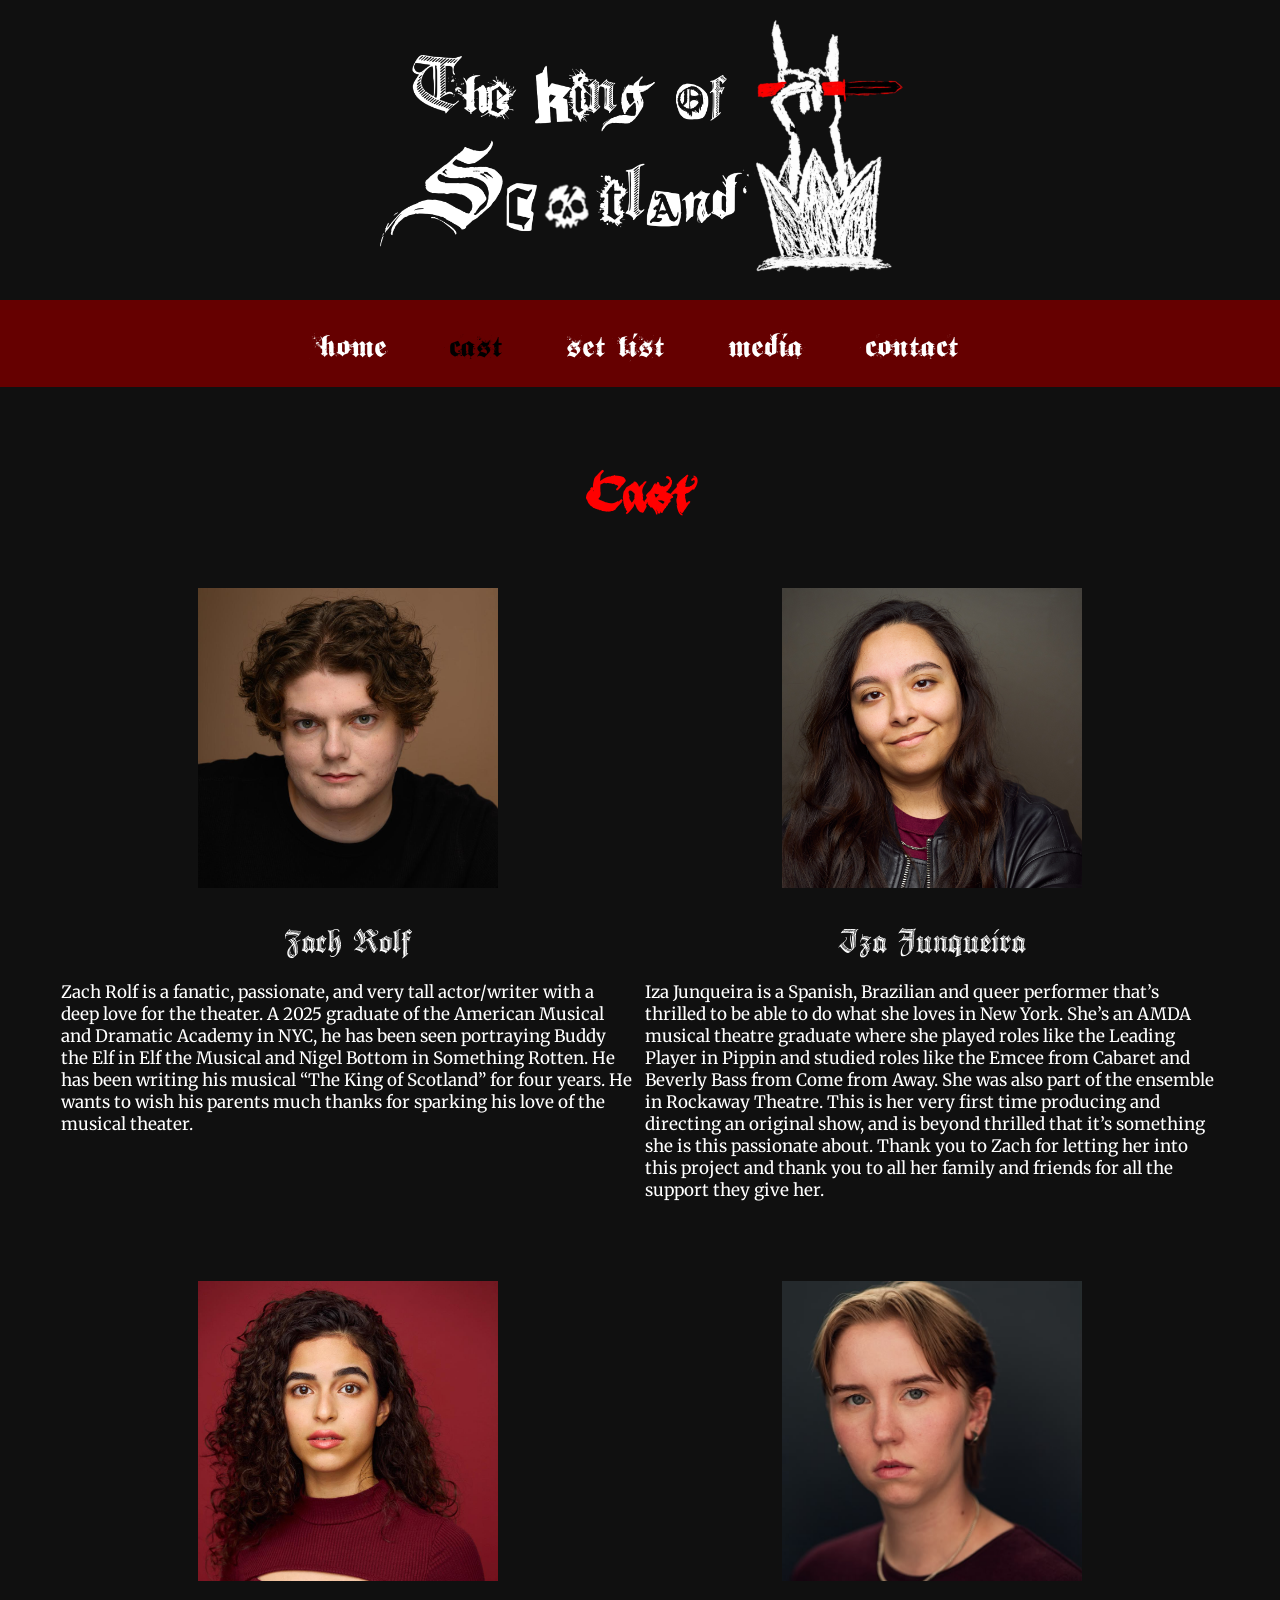
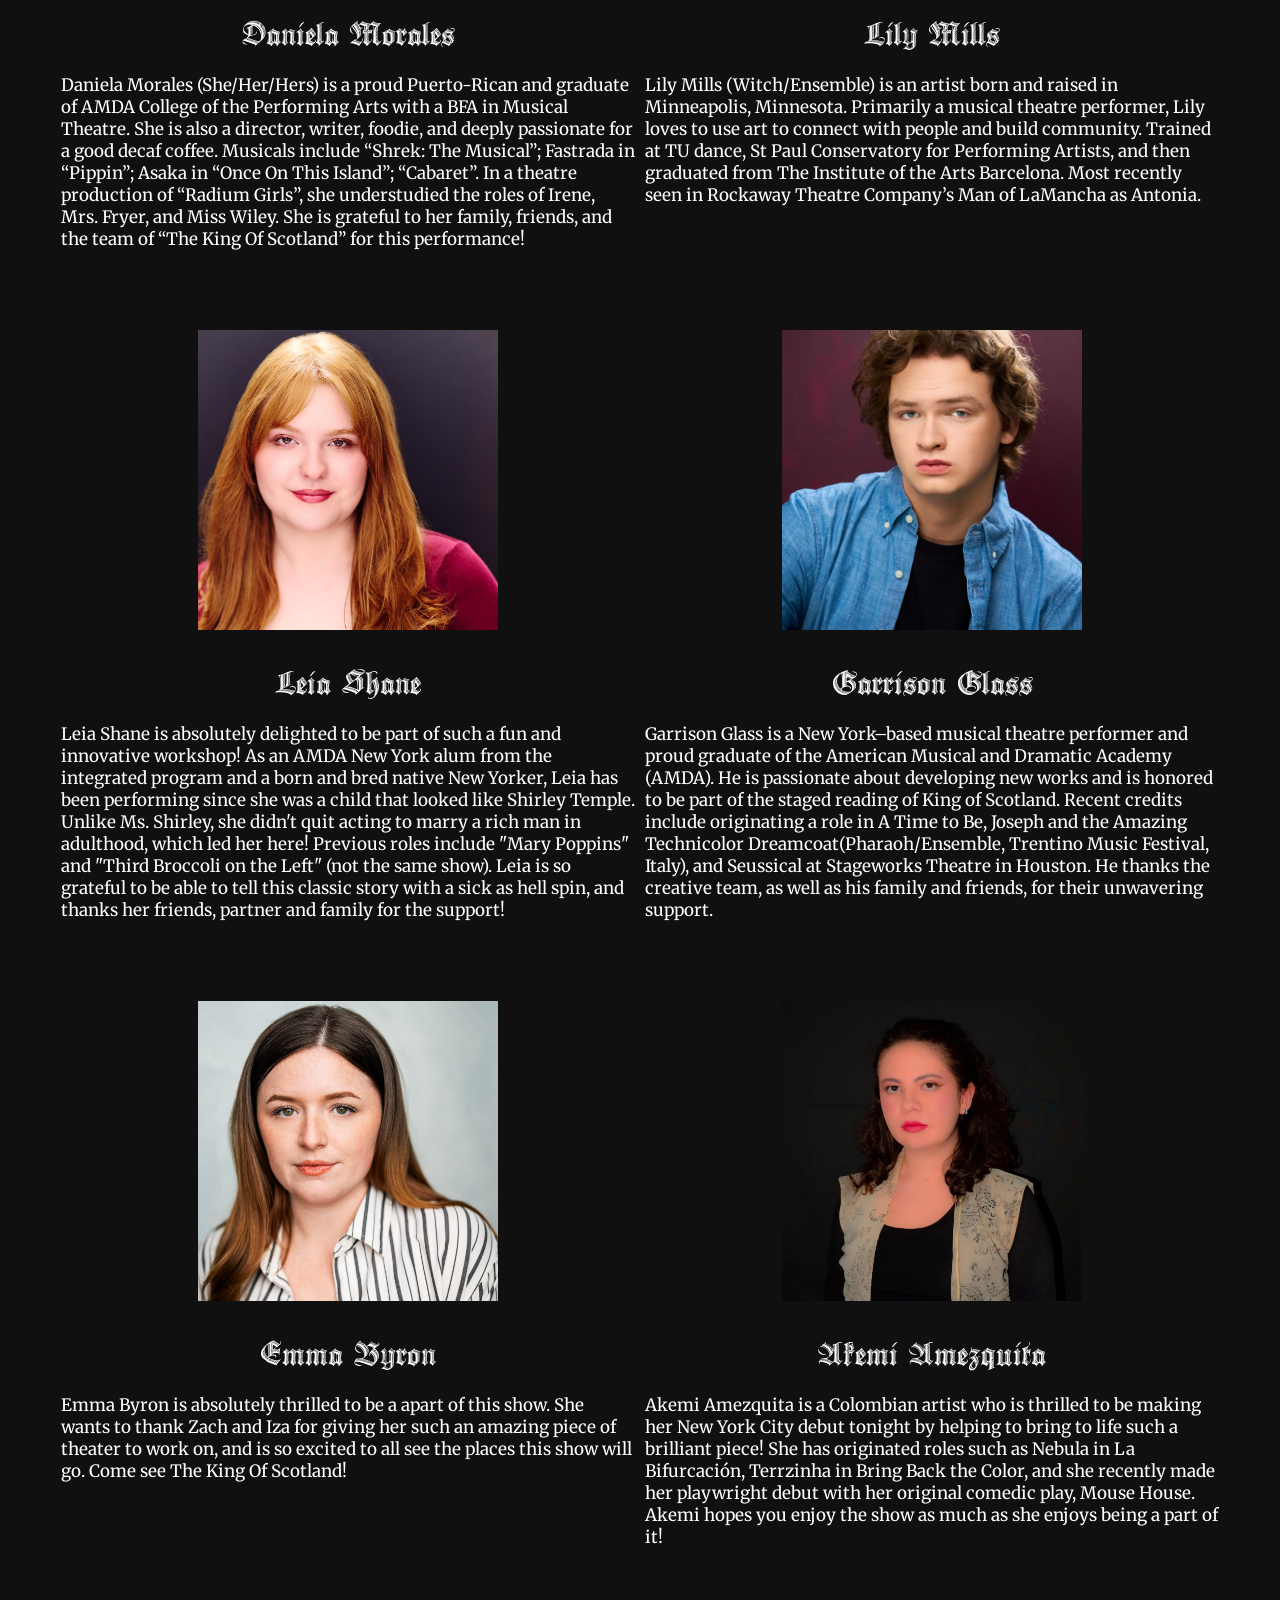
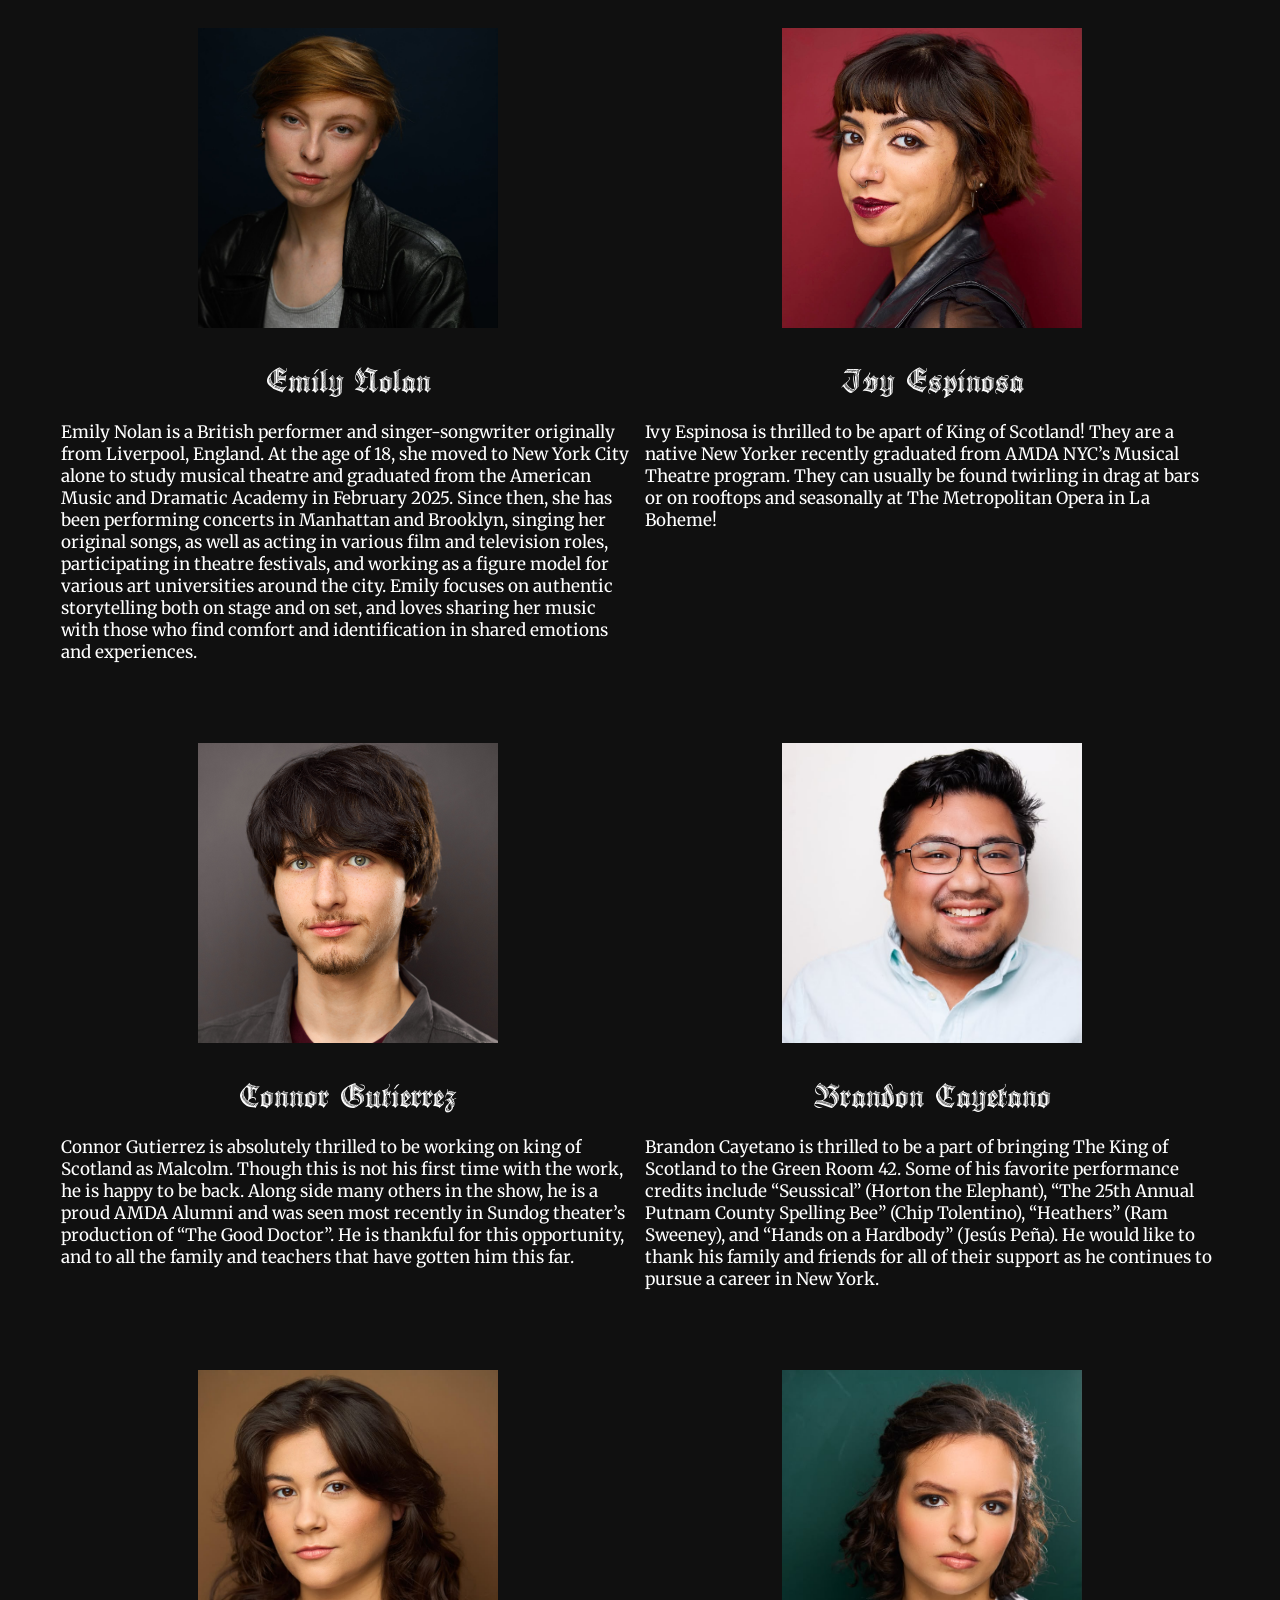
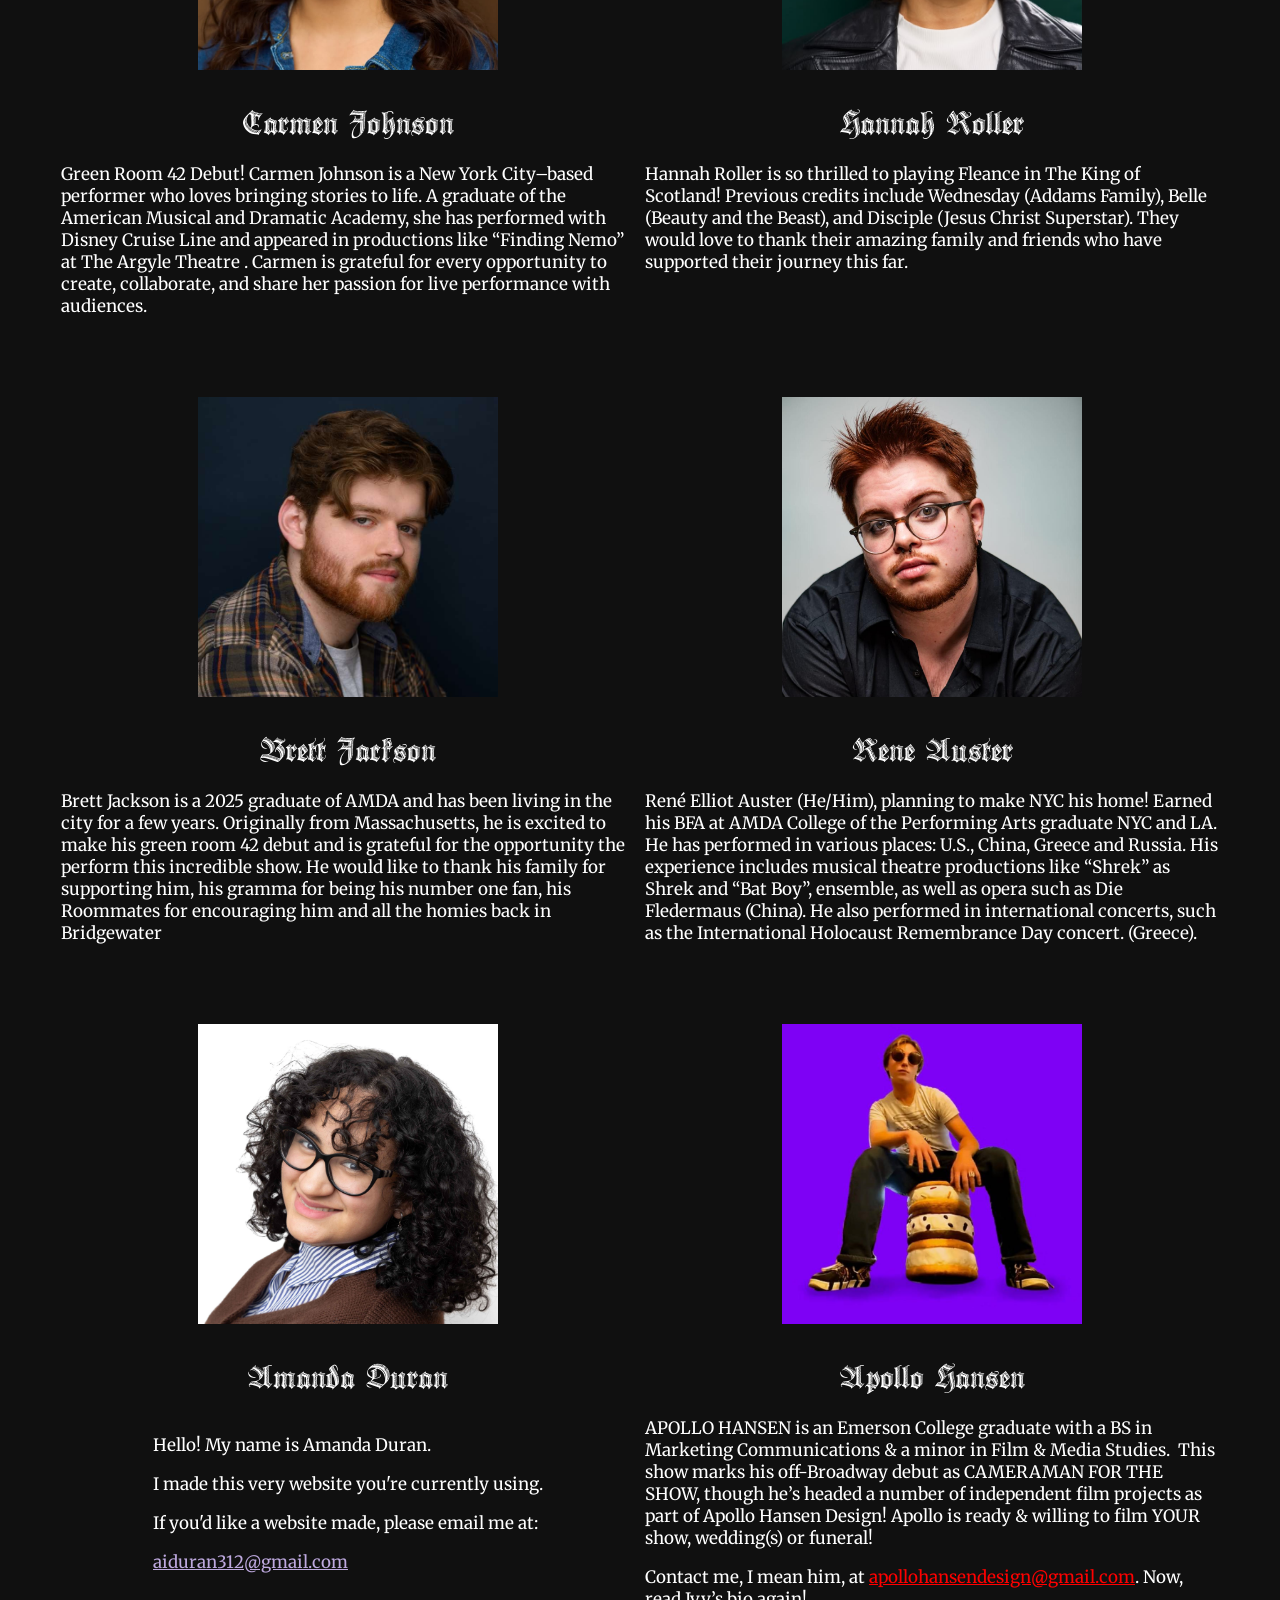
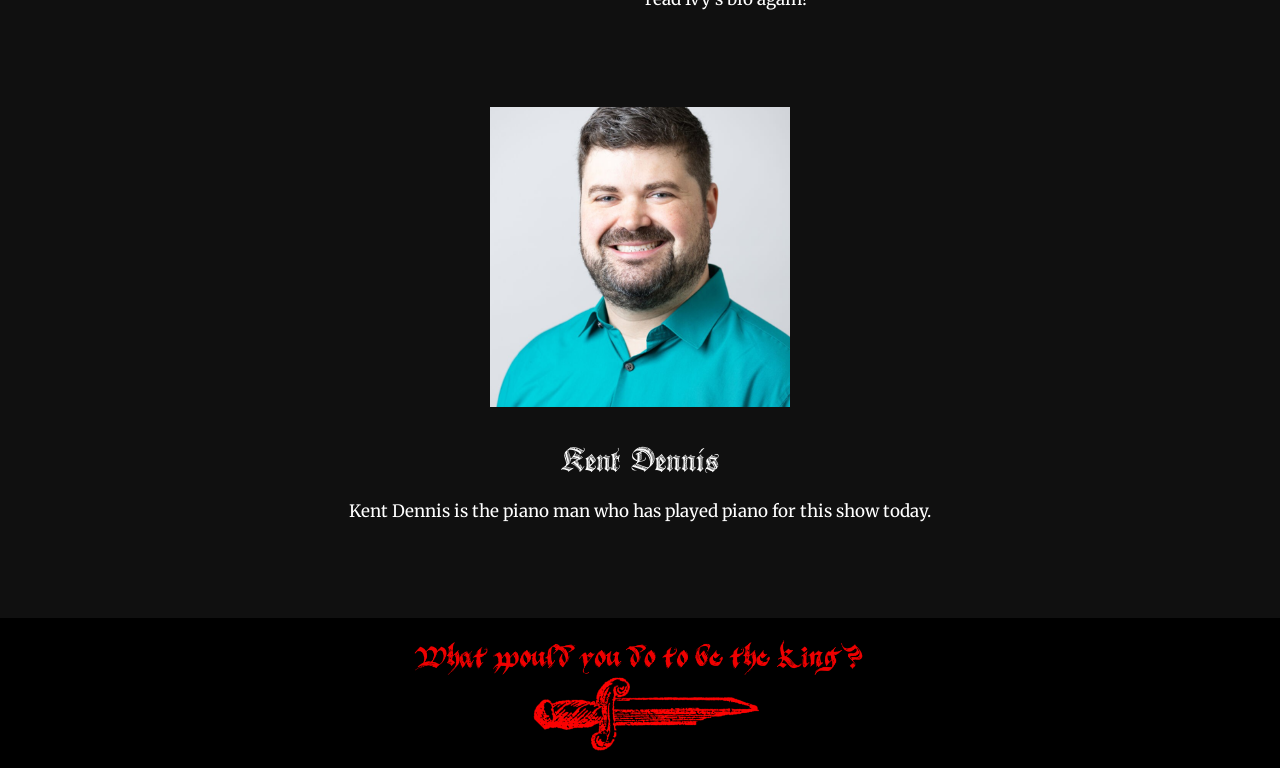
==== commit 93f7f7f5: "fix: minor adjustments" ====
--- a/cast.html
+++ b/cast.html
@@ -255,7 +255,7 @@
           </div>
           <div class="cast-member">
             <figure class="cast-member__img--wrapper">
-              <img src="/images/headshots/iza.jpg" alt="" class="cast-member__img">
+              <img src="/images/headshots/apollo.jpg" alt="" class="cast-member__img">
             </figure>
             <div class="cast-member__bio">
               <div class="cast-member__name">
--- a/style.css
+++ b/style.css
@@ -2,6 +2,8 @@
 @import url('https://fonts.googleapis.com/css2?family=Manufacturing+Consent&family=Roboto:ital,wght@0,100..900;1,100..900&display=swap');
 
 @import url('https://fonts.googleapis.com/css2?family=Merriweather:ital,opsz,wght@0,18..144,300..900;1,18..144,300..900&display=swap');
+
+@import url('https://fonts.googleapis.com/css2?family=Pirata+One&display=swap');
 
 
 @font-face {
@@ -47,6 +49,12 @@
 .row {
   width: 100%;
   max-width: 1500px;
+  margin: 0 auto;
+}
+
+.row--set {
+  width: 100%;
+  max-width: 1400px;
   margin: 0 auto;
 }
 
@@ -218,14 +226,15 @@
 }
 
 .set__title {
-  /* display: flex; */
   justify-content: center;
   text-align: center;
+  color: red;
+  font-family: 'Pirata One', sans-serif;
+  letter-spacing: 2px;
 }
 
 .set__cast {
   display: flex;
-  /* flex-wrap: wrap; */
   justify-content: space-between;
   align-items: center;
   font-family: 'Merriweather', sans-serif;
@@ -237,6 +246,10 @@
   list-style-type: none;
 }
 
+.set__cast li {
+  padding: 2px 0px;
+}
+
 .set__characters--list {
   padding: 0;
 }
@@ -246,6 +259,57 @@
   padding: 0;
 }
 
+/* 
+
+MEDIA!!!!!!!!!!!!!!
+
+*/
+
+.container__media {
+  padding: 56px;
+}
+
+.media {
+  display: flex;
+  justify-content: center;
+  flex-wrap: wrap;
+}
+
+.photos {
+  display: flex;
+  justify-content: center;
+  flex-wrap: wrap;
+}
+
+.photo {
+  max-height: 500px;
+  max-width: 500px;
+  object-fit: cover;
+  object-position: center;
+  padding: 24px 20px 40px 20px;
+  flex: 1;
+}
+
+/* 
+
+CONTACTS!!!!!!!!!!!!!!
+
+*/
+
+.container__contact {
+  padding: 56px;
+}
+
+.contact {
+  padding: 20px;
+  font-family: 'Merriweather', sans-serif;
+  text-align: center;
+  font-size: 30px;
+}
+
+.contact a {
+  color: rgb(204, 1, 35);
+}
 
 /*
 
@@ -369,6 +433,15 @@
     font-size: 13px;
   }
 
+  .photo {
+    max-width: 350px;
+    max-height: 350px;
+  }
+
+  .container__contact {
+    padding: 56px 20px 70px 20px;
+  }
+
 }
 
 @media (max-width: 550px) {
@@ -406,6 +479,46 @@
     height: 200px;
   }
 
+  .container__media {
+    padding: 5px 15px;
+  }
+
+  .photo {
+    max-width: 300px;
+    max-height: 300px;
+  }
+
+  .container__contact {
+    padding: 56px 20px 70px 20px;
+  }
+
+  .contacts {
+    padding: 60px 0px 40px 0px;
+  }
+
+  .contact {
+    font-size: 25px;
+  }
+
+}
+
+@media (max-width: 425px) {
+  .container__media {
+    padding: 0;
+  }
+
+  .photo {
+    width: 200px;
+    height: 200px;
+  }
+
+  .contacts {
+    padding: 60px 0px 60px 0px;
+  }
+
+  .contact {
+    font-size: 20px;
+  }
 }
 
 @media (max-width: 320px) {
